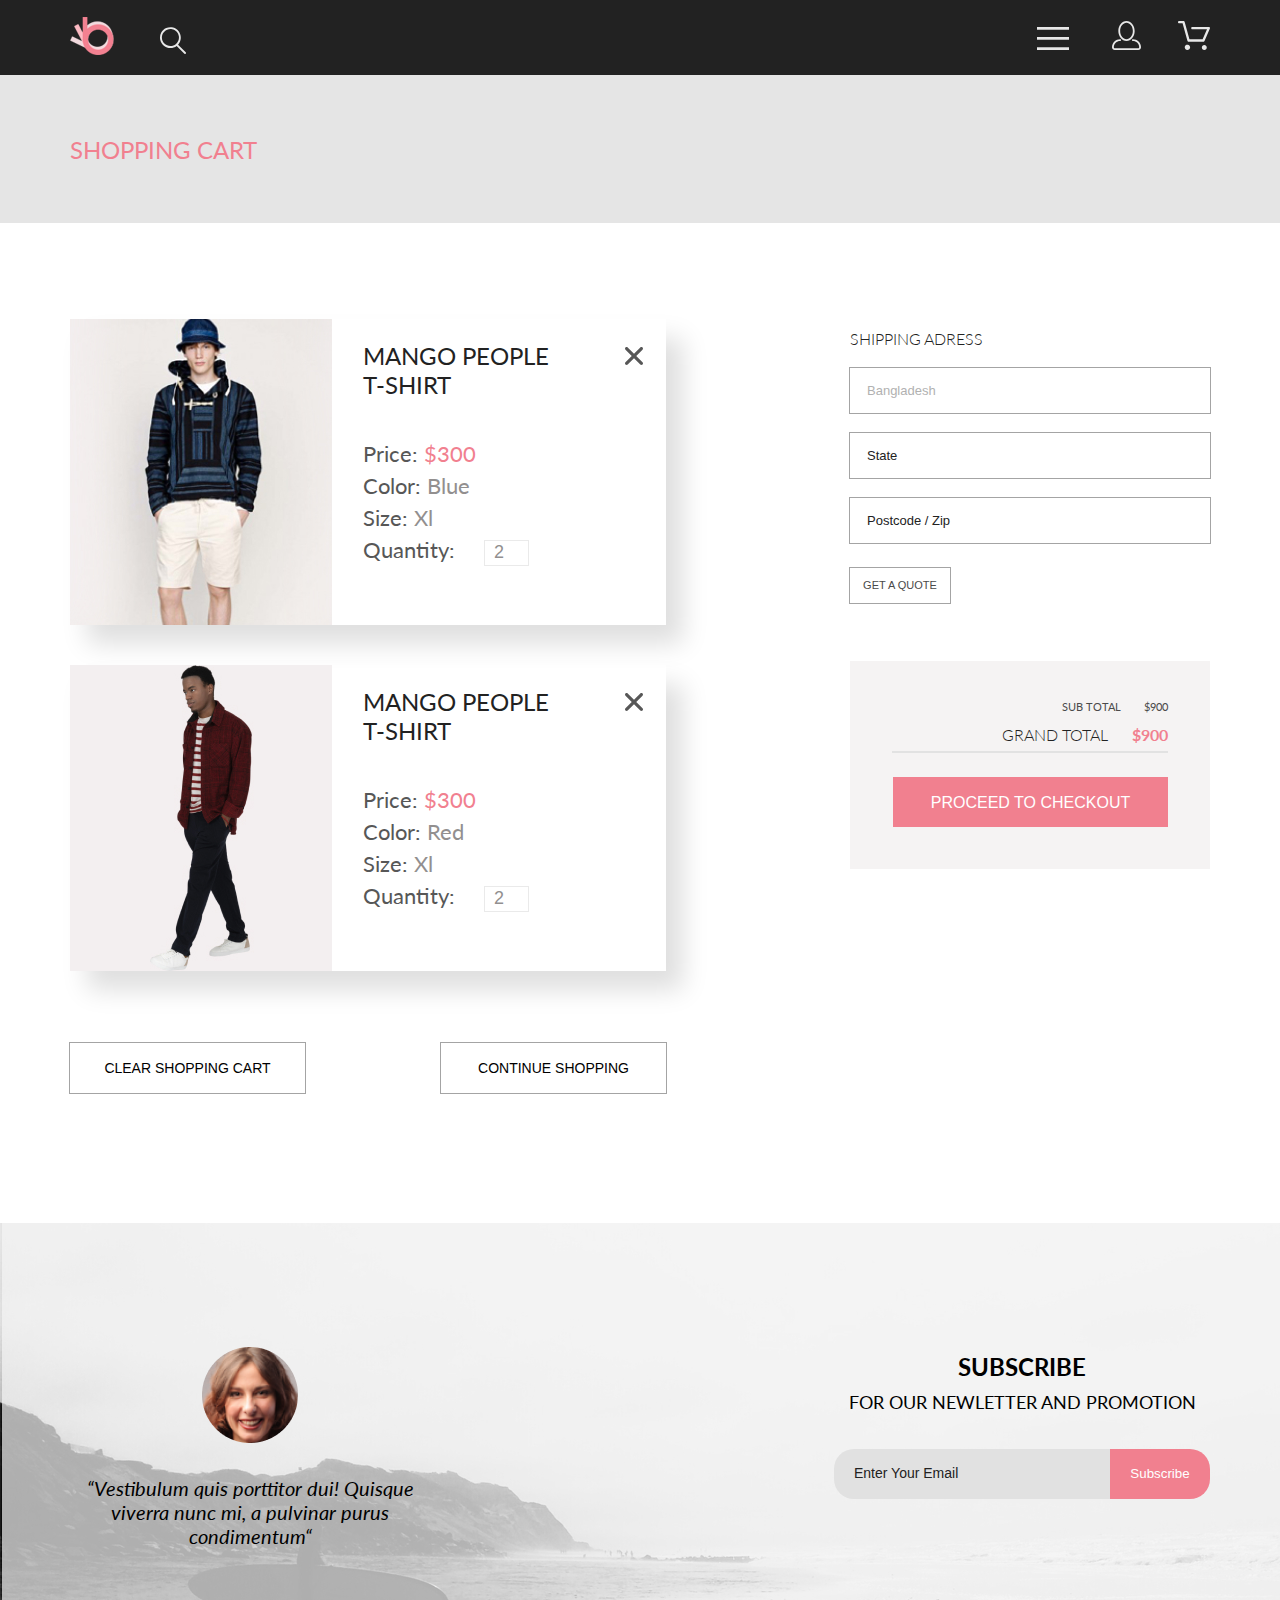
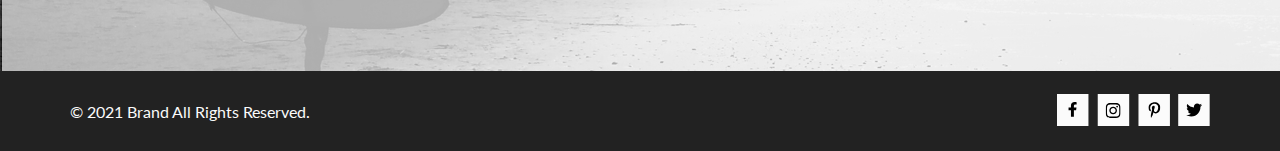
==== pages/cart.html @ bd251224 "lesson-4: Added cart page" ====
<!DOCTYPE html>
<html lang="en">

<head>
    <meta charset="UTF-8">
    <meta http-equiv="X-UA-Compatible" content="IE=edge">
    <meta name="viewport" content="width=device-width, initial-scale=1.0">
    <link rel="preconnect" href="https://fonts.googleapis.com">
    <link rel="preconnect" href="https://fonts.gstatic.com" crossorigin>
    <link href="https://fonts.googleapis.com/css2?family=Lato:ital,wght@0,300;0,400;0,700;0,900;1,400&display=swap"
        rel="stylesheet">
    <link rel="stylesheet" href="../styles/css/style.css">
    <title>Shopping cart</title>
</head>

<body>
    <header class="header">
        <div class="container">
            <div class="header__wrap">
                <div>
                    <a class="header__logo" href="../index.html" class="geader__logo">
                        <svg width="44" height="38" viewBox="0 0 44 38"  xmlns="http://www.w3.org/2000/svg" xmlns:xlink="http://www.w3.org/1999/xlink">
                            <rect width="44" height="38" fill="url(#pattern0)"/>
                            <defs>
                            <pattern id="pattern0" patternContentUnits="objectBoundingBox" width="1" height="1">
                            <use xlink:href="#image0_128_53" transform="scale(0.0227273 0.0263158)"/>
                            </pattern>
                            <image id="image0_128_53" width="44" height="38" xlink:href="[data-uri]"/>
                            </defs>
                        </svg>
                    </a>
                    <a href="#" class="header__search">
                        <svg width="27" height="28" viewBox="0 0 27 28" xmlns="http://www.w3.org/2000/svg">
                            <path d="M19.0596 17.6259C20.6713 15.8658 21.6282 13.6048 21.7698 11.2225C21.9113 8.84018 21.2288 6.48173 19.8369 4.54318C18.445 2.60463 16.4285 1.20404 14.126 0.576619C11.8234 -0.0508009 9.3751 0.13316 7.19217 1.09761C5.00923 2.06205 3.22463 3.74825 2.13804 5.87302C1.05145 7.9978 0.729054 10.4318 1.225 12.7661C1.72094 15.1005 3.00501 17.1932 4.86158 18.6927C6.71814 20.1922 9.03413 21.0072 11.4206 21.0009C13.673 21.004 15.8645 20.27 17.6606 18.9109L25.4086 26.7179C25.4941 26.807 25.5965 26.8781 25.7099 26.927C25.8232 26.9759 25.9452 27.0017 26.0686 27.0029C26.1923 27.0033 26.3148 26.9782 26.4283 26.9292C26.5419 26.8801 26.6441 26.8082 26.7286 26.7179C26.9025 26.537 26.9997 26.2958 26.9997 26.0449C26.9997 25.794 26.9025 25.5528 26.7286 25.3719L19.0596 17.6259ZM2.88662 10.5009C2.89946 8.81563 3.41094 7.17187 4.35659 5.77685C5.30224 4.38183 6.63972 3.29801 8.20044 2.662C9.76115 2.02599 11.4752 1.86627 13.1266 2.20298C14.7779 2.53969 16.2926 3.35775 17.4797 4.55404C18.6668 5.75033 19.4732 7.27129 19.7972 8.92519C20.1212 10.5791 19.9483 12.2919 19.3002 13.8476C18.6522 15.4034 17.5581 16.7325 16.1559 17.6674C14.7536 18.6023 13.1059 19.1011 11.4206 19.1009C9.14916 19.0901 6.97482 18.1784 5.37484 16.566C3.77486 14.9537 2.87998 12.7724 2.88662 10.5009Z"/>
                        </svg>
                    </a>
                </div>
                <div class="header__nav-group">
                    <button class="header__button" type="button" id="burger">
                        <svg width="32" height="23" viewBox="0 0 32 23" xmlns="http://www.w3.org/2000/svg">
                            <path d="M0 23V20.31H32V23H0ZM0 12.76V10.07H32V12.76H0ZM0 2.69V0H32V2.69H0Z"/>
                        </svg>
                            
                    </button>
                    <a class="header__link" href="./registration.html">
                        <svg width="29" height="29" viewBox="0 0 29 29" xmlns="http://www.w3.org/2000/svg">
                            <path d="M14.5 19.937C19 19.937 22.656 15.464 22.656 9.968C22.656 4.472 19 0 14.5 0C13.3631 0.0217413 12.2463 0.303398 11.2351 0.823397C10.2239 1.34339 9.34507 2.08794 8.66602 3C7.12663 4.99573 6.30819 7.45381 6.34399 9.974C6.34399 15.465 10 19.937 14.5 19.937ZM14.5 1.813C18 1.813 20.844 5.472 20.844 9.969C20.844 14.466 17.998 18.125 14.5 18.125C11.002 18.125 8.15603 14.465 8.15503 9.969C8.15403 5.473 11 1.813 14.5 1.813ZM20.844 18.125C20.6036 18.125 20.373 18.2205 20.203 18.3905C20.033 18.5605 19.9375 18.7911 19.9375 19.0315C19.9375 19.2719 20.033 19.5025 20.203 19.6725C20.373 19.8425 20.6036 19.938 20.844 19.938C22.526 19.9399 24.1386 20.6088 25.3279 21.7982C26.5172 22.9875 27.1861 24.6 27.188 26.282C27.1875 26.5221 27.0918 26.7523 26.922 26.9221C26.7522 27.0918 26.5221 27.1875 26.282 27.188H2.71997C2.47985 27.1875 2.24975 27.0918 2.07996 26.9221C1.91016 26.7523 1.81449 26.5221 1.81396 26.282C1.81608 24.6001 2.48517 22.9877 3.67444 21.7985C4.86371 20.6092 6.47608 19.9401 8.15796 19.938C8.39824 19.938 8.62868 19.8425 8.79858 19.6726C8.96849 19.5027 9.06396 19.2723 9.06396 19.032C9.06396 18.7917 8.96849 18.5613 8.79858 18.3914C8.62868 18.2215 8.39824 18.126 8.15796 18.126C5.99541 18.1279 3.92201 18.9875 2.39258 20.5164C0.863144 22.0453 0.00264777 24.1185 0 26.281C0.000794067 27.0019 0.287502 27.693 0.797241 28.2027C1.30698 28.7125 1.99811 28.9992 2.71899 29H26.282C27.0027 28.9989 27.6936 28.7121 28.2031 28.2024C28.7126 27.6927 28.9992 27.0017 29 26.281C28.9974 24.1187 28.1372 22.0457 26.6083 20.5168C25.0793 18.9878 23.0063 18.1276 20.844 18.125Z"/>
                        </svg>
                    </a>
                    <a class="header__link" href="#">
                        <svg width="32" height="29" viewBox="0 0 32 29" xmlns="http://www.w3.org/2000/svg">
                            <path d="M26.2009 29C25.5532 28.9738 24.9415 28.6948 24.4972 28.2227C24.0529 27.7506 23.8114 27.1232 23.8245 26.475C23.8376 25.8269 24.1043 25.2097 24.5673 24.7559C25.0303 24.3022 25.6527 24.048 26.301 24.048C26.9493 24.048 27.5717 24.3022 28.0347 24.7559C28.4977 25.2097 28.7644 25.8269 28.7775 26.475C28.7906 27.1232 28.549 27.7506 28.1047 28.2227C27.6604 28.6948 27.0488 28.9738 26.401 29H26.2009ZM6.75293 26.32C6.75293 25.79 6.91011 25.2718 7.20459 24.8311C7.49907 24.3904 7.91764 24.0469 8.40735 23.844C8.89705 23.6412 9.43594 23.5881 9.95581 23.6915C10.4757 23.7949 10.9532 24.0502 11.328 24.425C11.7028 24.7998 11.9581 25.2773 12.0615 25.7972C12.1649 26.317 12.1118 26.8559 11.9089 27.3456C11.7061 27.8353 11.3626 28.2539 10.9219 28.5483C10.4812 28.8428 9.96304 29 9.43298 29C9.08087 29.0003 8.73212 28.9311 8.40674 28.7966C8.08136 28.662 7.78569 28.4646 7.53662 28.2158C7.28755 27.9669 7.09001 27.6713 6.9552 27.3461C6.82039 27.0208 6.75098 26.6721 6.75098 26.32H6.75293ZM10.553 20.686C10.2935 20.6868 10.0409 20.6024 9.83411 20.4457C9.62727 20.2891 9.47758 20.0689 9.40796 19.819L4.57495 2.36401H1.18201C0.868521 2.36401 0.567859 2.23947 0.346191 2.01781C0.124523 1.79614 0 1.49549 0 1.18201C0 0.868519 0.124523 0.567873 0.346191 0.346205C0.567859 0.124537 0.868521 5.81268e-06 1.18201 5.81268e-06H5.46301C5.7225 -0.00080736 5.97504 0.0837201 6.18176 0.240568C6.38848 0.397416 6.53784 0.617884 6.60693 0.868006L11.4399 18.323H24.6179L29.001 8.27501H14.401C14.2428 8.27961 14.0854 8.25242 13.9379 8.19507C13.7904 8.13771 13.6559 8.05134 13.5424 7.94108C13.4288 7.83082 13.3386 7.69891 13.277 7.55315C13.2154 7.40739 13.1836 7.25075 13.1836 7.0925C13.1836 6.93426 13.2154 6.77762 13.277 6.63186C13.3386 6.4861 13.4288 6.35419 13.5424 6.24393C13.6559 6.13367 13.7904 6.0473 13.9379 5.98994C14.0854 5.93259 14.2428 5.90541 14.401 5.91001H30.814C31.0097 5.90996 31.2022 5.95866 31.3744 6.05172C31.5465 6.14478 31.6928 6.27926 31.7999 6.44301C31.9078 6.60729 31.9734 6.79569 31.9908 6.99145C32.0083 7.18721 31.9771 7.38424 31.9 7.565L26.495 19.977C26.4026 20.1876 26.251 20.3668 26.0585 20.4927C25.866 20.6186 25.641 20.6858 25.411 20.686H10.553Z"/>
                        </svg>
                    </a>
                </div>
            </div>
        </div>
        <nav class="header__menu" id="menu">
            <h2 class="header__menu-title">menu</h2>
            <ul class="header__menu-list">
                <li class="header__menu-item menu-sub-item">
                    <h3 class="menu-sub-item__title">man</h3>
                    <ul class="header-sub-item__list">
                        <li><a class="menu-sub-item_item-link" href="#">Accessories</a></li>
                        <li><a class="menu-sub-item_item-link" href="#">Bags</a></li>
                        <li><a class="menu-sub-item_item-link" href="#">Denim</a></li>
                        <li><a class="menu-sub-item_item-link" href="#">T-Shirts</a></li>
                    </ul>
                </li>
                <li>
                    <h3 class="menu-sub-item__title">woman</h3>
                    <ul class="header__menu-list">
                        <li><a class="menu-sub-item_item-link" href="#">Accessories</a></li>
                        <li><a class="menu-sub-item_item-link" href="#">Jackets & Coats</a></li>
                        <li><a class="menu-sub-item_item-link" href="#">Polos</a></li>
                        <li><a class="menu-sub-item_item-link" href="#">T-Shirts</a></li>
                        <li><a class="menu-sub-item_item-link" href="#">Shirts</a></li>
                    </ul>
                </li>
                <li>
                    <h3 class="menu-sub-item__title">kids</h3>
                    <ul class="header__menu-list">
                        <li><a class="menu-sub-item_item-link" href="#">Accessories</a></li>
                        <li><a class="menu-sub-item_item-link" href="#">Jackets & Coats</a></li>
                        <li><a class="menu-sub-item_item-link" href="#">Polos</a></li>
                        <li><a class="menu-sub-item_item-link" href="#">T-Shirts</a></li>
                        <li><a class="menu-sub-item_item-link" href="#">Shirts</a></li>
                        <li><a class="menu-sub-item_item-link" href="#">Bags</a></li>
                    </ul>
                </li>
            </ul>
        </nav>
    </header>
    <section class="breadcrumb">
        <div class="container">
            <h1 class="breadcrumb__title">shopping cart</h1>
        </div>
    </section>
    <main>
        <section class="shopping container">
            <h2 class="visually-hidden">Shopping field</h2>
            <section class="shopping__cart">
                <h2 class="visually-hidden">Shopping cart</h2>
                <ul class="shopping__list">
                    <li class="shopping__item">
                        <img class="shopping__item-img" src="../img/shopping-item-1.jpg" alt="Shopping item 1">
                        <div class="shopping__item-description">
                            <h2 class="shopping__item-title">mango people t&#8209;shirt</h2>
                            <ul class="shopping__item-specifications">
                                <li class="shopping__item-price">Price: <span class="shopping__item-cost">$300</span></li>
                                <li class="shopping__item-color">Color: <span class="shopping__item-value">Blue</span></li>
                                <li class="shopping__item-size">Size: <span class="shopping__item-value">Xl</span></li>
                                <li class="shopping__item-quantity"> 
                                    <label for="amount">Quantity:</label>
                                    <input class="shopping__item-quantity-value" type="number" value="2" id="amount"></li>
                            </ul>
                        </div>
                        <a class="shopping__item-delete" href="#">
                            <svg width="18" height="18" viewBox="0 0 18 18" xmlns="http://www.w3.org/2000/svg">
                                <path d="M11.2453 9L17.5302 2.71516C17.8285 2.41741 17.9962 2.01336 17.9966 1.59191C17.997 1.17045 17.8299 0.76611 17.5322 0.467833C17.2344 0.169555 16.8304 0.00177586 16.4089 0.00140366C15.9875 0.00103146 15.5831 0.168097 15.2848 0.465848L9 6.75069L2.71516 0.465848C2.41688 0.167571 2.01233 0 1.5905 0C1.16868 0 0.764125 0.167571 0.465848 0.465848C0.167571 0.764125 0 1.16868 0 1.5905C0 2.01233 0.167571 2.41688 0.465848 2.71516L6.75069 9L0.465848 15.2848C0.167571 15.5831 0 15.9877 0 16.4095C0 16.8313 0.167571 17.2359 0.465848 17.5342C0.764125 17.8324 1.16868 18 1.5905 18C2.01233 18 2.41688 17.8324 2.71516 17.5342L9 11.2493L15.2848 17.5342C15.5831 17.8324 15.9877 18 16.4095 18C16.8313 18 17.2359 17.8324 17.5342 17.5342C17.8324 17.2359 18 16.8313 18 16.4095C18 15.9877 17.8324 15.5831 17.5342 15.2848L11.2453 9Z"/>
                            </svg>
                        </a>
                    </li>
                    <li class="shopping__item">
                        <img class="shopping__item-img" src="../img/shopping-item-2.jpg" alt="Shopping item 1">
                        <div class="shopping__item-description">
                            <h2 class="shopping__item-title">mango people t&#8209;shirt</h2>
                            <ul class="shopping__item-specifications">
                                <li class="shopping__item-price">Price: <span class="shopping__item-cost">$300</span></li>
                                <li class="shopping__item-color">Color: <span class="shopping__item-value">Red</span></li>
                                <li class="shopping__item-size">Size: <span class="shopping__item-value">Xl</span></li>
                                <li class="shopping__item-quantity">Quantity: <input class="shopping__item-quantity-value" type="number" value="2"></li>
                            </ul>
                        </div>
                        <a class="shopping__item-delete" href="#">
                            <svg width="18" height="18" viewBox="0 0 18 18" xmlns="http://www.w3.org/2000/svg">
                                <path d="M11.2453 9L17.5302 2.71516C17.8285 2.41741 17.9962 2.01336 17.9966 1.59191C17.997 1.17045 17.8299 0.76611 17.5322 0.467833C17.2344 0.169555 16.8304 0.00177586 16.4089 0.00140366C15.9875 0.00103146 15.5831 0.168097 15.2848 0.465848L9 6.75069L2.71516 0.465848C2.41688 0.167571 2.01233 0 1.5905 0C1.16868 0 0.764125 0.167571 0.465848 0.465848C0.167571 0.764125 0 1.16868 0 1.5905C0 2.01233 0.167571 2.41688 0.465848 2.71516L6.75069 9L0.465848 15.2848C0.167571 15.5831 0 15.9877 0 16.4095C0 16.8313 0.167571 17.2359 0.465848 17.5342C0.764125 17.8324 1.16868 18 1.5905 18C2.01233 18 2.41688 17.8324 2.71516 17.5342L9 11.2493L15.2848 17.5342C15.5831 17.8324 15.9877 18 16.4095 18C16.8313 18 17.2359 17.8324 17.5342 17.5342C17.8324 17.2359 18 16.8313 18 16.4095C18 15.9877 17.8324 15.5831 17.5342 15.2848L11.2453 9Z"/>
                            </svg>
                        </a>
                    </li>
                </ul>
                <ul class="shopping__cart-buttons">
                    <button type="button" class="shopping__cart-clear">clear shopping cart</button>
                    <button type="button" class="shopping__cart-continue">continue shopping</button>
                </ul>
            </section>
            <section class="shopping__order">
                <h2 class="visually-hidden">Order information</h2>
                <form class="shopping__form" action="">
                    <fieldset class="shopping__order-adress">
                        <legend class="shopping__legend">shipping adress</legend>
                        <input class="shopping__input" type="text" id="adress" placeholder="Bangladesh">
                        <label class="visually-hidden" for="adress">Adress</label>
                        <input class="shopping__input" type="text" id="state" placeholder="State">
                        <label class="visually-hidden" for="state">State</label>
                        <input class="shopping__input" type="text" id="postcode" placeholder="Postcode / Zip">
                        <label class="visually-hidden" for="postcode">Postcode</label>
                        <button class="shopping__quote" type="button">get a quote</button>
                    </fieldset>
                    <fieldset class="shopping__checkout">
                        <h4 class="shopping__sub-total">sub total <span class="shopping__sub-total-price">$900</span></h4>
                        <h3 class="shopping__grand-total">grand total <span class="shopping__grand-total-price">$900</span></h3>
                        <hr/>
                        <button class="shopping__proceed" type="submit">proceed to checkout</button>
                    </fieldset>
                </form>

            </section>
            
        </section>
    </main>
    <footer>
        <section class="subscribtion">
            <h2 class="visually-hidden">Subscribtion field</h2>
            <div class="container">
                <div class="subscribtion__wrap">
                    <article class="subscribtion__review">
                        <img class="subscribtion__review-img" src="../img/author.png" alt="author">
                        <p class="subscribtion__review-text">“Vestibulum quis porttitor dui! Quisque viverra nunc mi, a pulvinar
                            purus
                            condimentum“</p>
                    </article>
                    <form class="subscribtion__form" action="">
                        <h3 class="subscribtion__title">subscribe</h3>
                        <h4 class="subscribtion__sub-title">for our newletter and promotion</h4>
                        <label class="visually-hidden" for="email">Email</label>
                        <input class="subscribtion__input" id="email" type="email" placeholder="Enter Your Email"><button
                            class="subscribtion__button" type="submit">Subscribe</button>
                    </form>
                </div>
            </div>
        </section>
        <section class="social">
            <h2 class="visually-hidden">Social links</h2>
            <div class="container">
                <div class="social__wrap">
                    <p class="social__copyright">&#169 2021 Brand All Rights Reserved.</p>
                    <ul class="social__list">
                        <li class="social__item">
                            <a href="#">
                                <svg width="32" height="32" viewBox="0 0 32 32" xmlns="http://www.w3.org/2000/svg">
                                    <path class="social__bg" d="M31.4506 0H0V32H31.4506V0Z"/>
                                    <path class="social__icon" d="M19.0884 16.28L19.5069 13.616H16.8902V11.8873C16.8902 11.1585 17.2557 10.4481 18.4277 10.4481H19.6172V8.17997C19.6172 8.17997 18.5377 8 17.5056 8C15.3507 8 13.9422 9.27593 13.9422 11.5857V13.616H11.5469V16.28H13.9422V22.72H16.8902V16.28H19.0884Z"/>
                                </svg>
                            </a>
                        </li>
                        <li class="social__item">
                            <a href="#">
                                <svg width="33" height="32" viewBox="0 0 33 32" xmlns="http://www.w3.org/2000/svg">
                                    <path class="social__bg" d="M32.1889 0H0.738281V32H32.1889V0Z"/>
                                    <g clip-path="url(#clip0_128_232)">
                                        <path class="social__icon" d="M16.139 12.6816C14.0238 12.6816 12.3177 14.3849 12.3177 16.4966C12.3177 18.6083 14.0238 20.3117 16.139 20.3117C18.2541 20.3117 19.9602 18.6083 19.9602 16.4966C19.9602 14.3849 18.2541 12.6816 16.139 12.6816ZM16.139 18.9769C14.7721 18.9769 13.6547 17.8646 13.6547 16.4966C13.6547 15.1287 14.7688 14.0164 16.139 14.0164C17.5092 14.0164 18.6233 15.1287 18.6233 16.4966C18.6233 17.8646 17.5058 18.9769 16.139 18.9769V18.9769ZM21.0078 12.5255C21.0078 13.0203 20.6087 13.4154 20.1165 13.4154C19.621 13.4154 19.2252 13.0169 19.2252 12.5255C19.2252 12.0341 19.6243 11.6357 20.1165 11.6357C20.6087 11.6357 21.0078 12.0341 21.0078 12.5255ZM23.5386 13.4287C23.4821 12.2367 23.2094 11.1808 22.3347 10.3109C21.4634 9.44097 20.4058 9.1687 19.2119 9.10894C17.9814 9.03921 14.2932 9.03921 13.0627 9.10894C11.8721 9.16538 10.8145 9.43765 9.93987 10.3076C9.06522 11.1775 8.79584 12.2333 8.73597 13.4253C8.66613 14.6539 8.66613 18.3361 8.73597 19.5646C8.79251 20.7566 9.06522 21.8124 9.93987 22.6824C10.8145 23.5523 11.8688 23.8246 13.0627 23.8843C14.2932 23.9541 17.9814 23.9541 19.2119 23.8843C20.4058 23.8279 21.4634 23.5556 22.3347 22.6824C23.2061 21.8124 23.4788 20.7566 23.5386 19.5646C23.6085 18.3361 23.6085 14.6572 23.5386 13.4287V13.4287ZM21.949 20.8828C21.6895 21.5335 21.1874 22.0349 20.5322 22.2972C19.5511 22.6857 17.2231 22.596 16.139 22.596C15.0548 22.596 12.7235 22.6824 11.7457 22.2972C11.0939 22.0382 10.5917 21.5369 10.329 20.8828C9.93987 19.9033 10.0297 17.5791 10.0297 16.4966C10.0297 15.4142 9.9432 13.0867 10.329 12.1105C10.5884 11.4597 11.0906 10.9583 11.7457 10.696C12.7268 10.3076 15.0548 10.3972 16.139 10.3972C17.2231 10.3972 19.5545 10.3109 20.5322 10.696C21.184 10.955 21.6862 11.4564 21.949 12.1105C22.3381 13.09 22.2483 15.4142 22.2483 16.4966C22.2483 17.5791 22.3381 19.9066 21.949 20.8828Z"/>
                                    </g>
                                    <defs>
                                        <clipPath id="clip0_128_232">
                                            <rect width="14.8991" height="17" transform="translate(8.68555 8)"/>
                                        </clipPath>
                                    </defs>
                                </svg>
                            </a>
                        </li>
                        <li class="social__item">
                            <a href="#">
                                <svg width="32" height="32" viewBox="0 0 32 32" xmlns="http://www.w3.org/2000/svg">
                                    <path class="social__bg" d="M31.9252 0H0.474609V32H31.9252V0Z"/>
                                    <g clip-path="url(#clip0_128_240)">
                                        <path class="social__icon" d="M16.7403 8.20312C13.5556 8.20312 10.4082 10.3406 10.4082 13.8C10.4082 16 11.6374 17.25 12.3823 17.25C12.6896 17.25 12.8666 16.3875 12.8666 16.1438C12.8666 15.8531 12.1309 15.2344 12.1309 14.025C12.1309 11.5125 14.0305 9.73125 16.4889 9.73125C18.6027 9.73125 20.1671 10.9406 20.1671 13.1625C20.1671 14.8219 19.506 17.9344 17.3642 17.9344C16.5913 17.9344 15.9302 17.3719 15.9302 16.5656C15.9302 15.3844 16.7496 14.2406 16.7496 13.0219C16.7496 10.9531 13.835 11.3281 13.835 13.8281C13.835 14.3531 13.9002 14.9344 14.133 15.4125C13.7046 17.2688 12.8293 20.0344 12.8293 21.9469C12.8293 22.5375 12.9131 23.1188 12.969 23.7094C13.0745 23.8281 13.0218 23.8156 13.1832 23.7563C14.7476 21.6 14.6917 21.1781 15.3994 18.3562C15.7812 19.0875 16.7683 19.4812 17.5505 19.4812C20.8469 19.4812 22.3275 16.2469 22.3275 13.3313C22.3275 10.2281 19.6643 8.20312 16.7403 8.20312Z"/>
                                    </g>
                                    <defs>
                                        <clipPath id="clip0_128_240">
                                            <rect width="11.9193" height="16" transform="translate(10.4082 8)"/>
                                        </clipPath>
                                    </defs>
                                </svg>
                            </a>
                        </li>
                        <li class="social__item">
                            <a href="#">
                                <svg width="32" height="32" viewBox="0 0 32 32" xmlns="http://www.w3.org/2000/svg">
                                    <path class="social__bg" d="M31.6635 0H0.212891V32H31.6635V0Z"/>
                                    <g clip-path="url(#clip0_128_236)">
                                        <path class="social__icon" d="M22.417 12.7405C22.427 12.8826 22.427 13.0248 22.427 13.1669C22.427 17.5019 19.1498 22.4969 13.1599 22.4969C11.3145 22.4969 9.60022 21.9588 8.1582 21.0248C8.4204 21.0552 8.67247 21.0654 8.94475 21.0654C10.4674 21.0654 11.8691 20.5476 12.9884 19.6644C11.5565 19.6339 10.3565 18.6898 9.94305 17.3903C10.1447 17.4207 10.3464 17.441 10.5582 17.441C10.8506 17.441 11.1431 17.4004 11.4153 17.3294C9.92291 17.0248 8.80355 15.705 8.80355 14.1111V14.0705C9.23715 14.3141 9.74139 14.4664 10.2758 14.4867C9.39849 13.8979 8.82373 12.8928 8.82373 11.7557C8.82373 11.1466 8.98504 10.5882 9.26741 10.1009C10.8708 12.0908 13.2809 13.3902 15.9833 13.5324C15.9329 13.2887 15.9027 13.035 15.9027 12.7811C15.9027 10.974 17.3548 9.50195 19.1598 9.50195C20.0976 9.50195 20.9446 9.89789 21.5396 10.5375C22.2757 10.3954 22.9816 10.1212 23.6068 9.74561C23.3648 10.507 22.8505 11.1466 22.1749 11.5527C22.8304 11.4817 23.4657 11.2989 24.0505 11.0451C23.6069 11.6948 23.0522 12.2735 22.417 12.7405Z"/>
                                    </g>
                                    <defs>
                                        <clipPath id="clip0_128_236">
                                            <rect width="15.8924" height="16" transform="translate(8.1582 8)"/>
                                        </clipPath>
                                    </defs>
                                </svg>
                            </a>
                        </li>
                    </ul>
                </div>
            </div>
        </section>
    </footer>
</body>
</html>
---- styles/css/style.css ----
/* http://meyerweb.com/eric/tools/css/reset/ 
   v2.0 | 20110126
   License: none (public domain)
*/
html,
body,
div,
span,
applet,
object,
iframe,
h1,
h2,
h3,
h4,
h5,
h6,
p,
blockquote,
pre,
a,
abbr,
acronym,
address,
big,
cite,
code,
del,
dfn,
em,
img,
ins,
kbd,
q,
s,
samp,
small,
strike,
strong,
sub,
sup,
tt,
var,
b,
u,
i,
center,
dl,
dt,
dd,
ol,
ul,
li,
fieldset,
form,
label,
legend,
table,
caption,
tbody,
tfoot,
thead,
tr,
th,
td,
article,
aside,
canvas,
details,
embed,
figure,
figcaption,
footer,
header,
hgroup,
menu,
nav,
output,
ruby,
section,
summary,
time,
mark,
audio,
video {
  margin: 0;
  padding: 0;
  border: 0;
  font-size: 100%;
  font: inherit;
  vertical-align: baseline;
}

/* HTML5 display-role reset for older browsers */
article,
aside,
details,
figcaption,
figure,
footer,
header,
hgroup,
menu,
nav,
section {
  display: block;
}

body {
  line-height: 1;
}

ol,
ul {
  list-style: none;
}

blockquote,
q {
  quotes: none;
}

blockquote:before,
blockquote:after,
q:before,
q:after {
  content: '';
  content: none;
}

table {
  border-collapse: collapse;
  border-spacing: 0;
}

.visually-hidden {
  position: absolute;
  white-space: nowrap;
  width: 1px;
  height: 1px;
  overflow: hidden;
  border: 0;
  padding: 0;
  clip: rect(0 0 0 0);
  -webkit-clip-path: inset(50%);
          clip-path: inset(50%);
  margin: -1px;
}

body {
  font-family: 'Lato';
  font-weight: 400;
  font-style: normal;
  font-size: 14px;
  line-height: 17px;
}

.container {
  width: 1140px;
  margin: 0 auto;
}

.header {
  background-color: #222222;
}

.header__logo {
  margin: 0 41px 0 0;
  text-decoration: none;
}

.header__logo:active {
  opacity: 0.3;
}

.header__search {
  background: transparent;
  fill: #E8E8E8;
}

.header__search:hover, .header__search:focus {
  cursor: pointer;
  fill: #F1808F;
}

.header__search:active {
  opacity: 0.3;
}

.header__button {
  background-color: transparent;
  border: 0;
  fill: #E8E8E8;
}

.header__button:focus, .header__button:hover {
  cursor: pointer;
  fill: #F1808F;
}

.header__button:active {
  opacity: 0.3;
}

.header__link {
  margin: 0 0 0 33px;
  fill: #E8E8E8;
  text-decoration: none;
}

.header__link:hover, .header__link:focus {
  cursor: pointer;
  fill: #F1808F;
}

.header__link:active {
  opacity: 0.3;
}

.header__wrap {
  display: -webkit-box;
  display: -ms-flexbox;
  display: flex;
  -webkit-box-pack: justify;
      -ms-flex-pack: justify;
          justify-content: space-between;
  min-height: 75px;
  -webkit-box-align: center;
      -ms-flex-align: center;
          align-items: center;
}

.header__menu {
  background-color: #fff;
  position: absolute;
  display: none;
}

.header__menu-title {
  text-transform: uppercase;
  font-size: 14px;
  line-height: 17px;
  font-weight: 700;
  font-style: normal;
}

.header .menu-sub-item__title {
  text-transform: uppercase;
  font-size: 14px;
  line-height: 17px;
  font-weight: 400;
  font-style: normal;
  color: #F1808F;
}

.header .menu-sub-item_item-link {
  font-size: 14px;
  line-height: 17px;
  font-weight: 400;
  font-style: normal;
  text-decoration: none;
  color: #6F6E6E;
}

.brand {
  display: -webkit-box;
  display: -ms-flexbox;
  display: flex;
  margin: 0 0 63px;
}

.brand__title-wrp {
  display: -webkit-box;
  display: -ms-flexbox;
  display: flex;
  -webkit-box-align: center;
      -ms-flex-align: center;
          align-items: center;
  padding: 0 0 0 92px;
  background-color: #F1E4E6;
  -webkit-box-flex: 1;
      -ms-flex-positive: 1;
          flex-grow: 1;
}

.brand__title {
  font-size: 48px;
  line-height: 58px;
  font-weight: 900;
  font-style: normal;
  color: #222222;
  text-transform: uppercase;
  position: relative;
}

.brand__title::before {
  content: ' ';
  width: 12px;
  height: 100%;
  background: #F1808F;
  position: absolute;
  left: -25px;
}

.brand__sub-title {
  display: block;
  font-size: 32px;
  line-height: 38px;
  font-weight: 700;
  font-style: normal;
}

.brand__sub-title-pink {
  color: #F1808F;
}

.sales {
  margin-bottom: 96px;
}

.sales__list {
  display: -webkit-box;
  display: -ms-flexbox;
  display: flex;
  -ms-flex-wrap: wrap;
      flex-wrap: wrap;
  -webkit-box-pack: justify;
      -ms-flex-pack: justify;
          justify-content: space-between;
}

.sales__item {
  width: 360px;
  min-height: 260px;
  -webkit-box-orient: vertical;
  -webkit-box-direction: normal;
      -ms-flex-direction: column;
          flex-direction: column;
  display: -webkit-box;
  display: -ms-flexbox;
  display: flex;
  -webkit-box-pack: center;
      -ms-flex-pack: center;
          justify-content: center;
  -webkit-box-align: center;
      -ms-flex-align: center;
          align-items: center;
}

.sales__item:hover, .sales__item:focus {
  cursor: pointer;
}

.sales__item_woman {
  background-image: url("../../img/sales-woman.jpg");
}

.sales__item_man {
  background-image: url("../../img/sales-man.jpg");
}

.sales__item_kids {
  background-image: url("../../img/sales-kid.jpg");
}

.sales__item_accesories {
  background-image: url("../../img/sales-accesories.jpg");
  width: 1140px;
  min-height: 180px;
  margin-top: 30px;
}

.sales__item-text {
  text-transform: uppercase;
  color: #FBFBFB;
  font-size: 16px;
  line-height: 19px;
  font-weight: 400;
  font-style: normal;
}

.sales__item-title {
  text-transform: uppercase;
  color: #F1808F;
  font-size: 24px;
  line-height: 29px;
  font-weight: 700;
  font-style: normal;
}

.products {
  display: -webkit-box;
  display: -ms-flexbox;
  display: flex;
  -webkit-box-orient: vertical;
  -webkit-box-direction: normal;
      -ms-flex-direction: column;
          flex-direction: column;
  -webkit-box-align: center;
      -ms-flex-align: center;
          align-items: center;
  margin-bottom: 96px;
}

.products__title {
  color: #222222;
  font-size: 30px;
  line-height: 36px;
  font-weight: 400;
  font-style: normal;
}

.products__text {
  color: #9F9F9F;
  font-size: 14px;
  line-height: 17px;
  font-weight: 400;
  font-style: normal;
  margin-top: 6px;
}

.products__list {
  display: -webkit-box;
  display: -ms-flexbox;
  display: flex;
  -ms-flex-wrap: wrap;
      flex-wrap: wrap;
  -webkit-box-pack: justify;
      -ms-flex-pack: justify;
          justify-content: space-between;
  margin-top: 48px;
}

.products__item {
  max-width: 360px;
  margin-bottom: 30px;
  background-color: #F1E4E6;
}

.products__overlay {
  position: relative;
}

.products__overlay:before {
  content: '';
  width: 100%;
  height: 100%;
  background: rgba(0, 0, 0, 0.2);
  position: absolute;
  top: 0;
}

.products__add-button {
  cursor: pointer;
  position: absolute;
  top: 50%;
  left: 50%;
  -webkit-transform: translate(-50%, -50%);
          transform: translate(-50%, -50%);
  background: transparent;
  border: 1px solid white;
  display: -webkit-box;
  display: -ms-flexbox;
  display: flex;
  -webkit-box-pack: center;
      -ms-flex-pack: center;
          justify-content: center;
  -webkit-box-align: center;
      -ms-flex-align: center;
          align-items: center;
  padding: 5px 13px;
}

.products__add-button:hover, .products__add-button:focus {
  background: rgba(241, 128, 143, 0.2);
}

.products__add-button:active {
  opacity: 0.7;
}

.products__add-link {
  margin: 0 0 0 10px;
  text-decoration: none;
  font-size: 14px;
  line-height: 17px;
  font-weight: 400;
  font-style: normal;
  color: #FBFBFB;
}

.products__overlay:before, .products__add-button {
  display: none;
}

.products__item:hover .products__overlay:before,
.products__item:hover .products__add-button {
  display: -webkit-box;
  display: -ms-flexbox;
  display: flex;
}

.products__wrap {
  display: -webkit-box;
  display: -ms-flexbox;
  display: flex;
  -webkit-box-orient: vertical;
  -webkit-box-direction: normal;
      -ms-flex-direction: column;
          flex-direction: column;
  padding-left: 18px;
}

.products__item-title {
  text-transform: uppercase;
  font-size: 13px;
  line-height: 16px;
  font-weight: 400;
  font-style: normal;
  margin: 24px 0 0 0;
}

.products__item-description {
  color: #5D5D5D;
  max-width: 314px;
  font-size: 14px;
  line-height: 17px;
  font-weight: 300;
  font-style: normal;
  margin: 13px 0 0 0;
}

.products__item-link {
  color: #F1808F;
  text-decoration: none;
  font-size: 16px;
  line-height: 19px;
  font-weight: 400;
  font-style: normal;
  margin: 18px 0 20px 0;
}

.products__button {
  width: 211px;
  height: 47px;
  color: #F1808F;
  border: 1px solid #FF6A6A;
  background-color: transparent;
  font-size: 16px;
  line-height: 19px;
  font-weight: 400;
  font-style: normal;
  margin: 10px 0 0 0;
}

.products__button:hover, .products__button:focus {
  color: #FFF;
  background-color: #F1808F;
  cursor: pointer;
}

.products__button:active {
  opacity: 0.6;
}

.advantages {
  background-color: #222222;
  min-height: 341px;
  display: -webkit-box;
  display: -ms-flexbox;
  display: flex;
}

.advantages__wrap {
  min-height: 341px;
  display: -webkit-box;
  display: -ms-flexbox;
  display: flex;
  -webkit-box-pack: center;
      -ms-flex-pack: center;
          justify-content: center;
  -webkit-box-align: center;
      -ms-flex-align: center;
          align-items: center;
}

.advantages__list {
  display: -webkit-box;
  display: -ms-flexbox;
  display: flex;
  -ms-flex-wrap: wrap;
      flex-wrap: wrap;
  -webkit-box-pack: justify;
      -ms-flex-pack: justify;
          justify-content: space-between;
}

.advantages__item {
  text-align: center;
  max-width: 360px;
}

.advantages__item-title {
  color: #FBFBFB;
  font-size: 20px;
  line-height: 24px;
  font-weight: 400;
  font-style: normal;
  margin: 28px 0 0 0;
}

.advantages__item-text {
  color: #FBFBFB;
  font-size: 14px;
  line-height: 17px;
  font-weight: 300;
  font-style: normal;
  margin: 16px 0 0 0;
}

.subscribtion {
  display: -webkit-box;
  display: -ms-flexbox;
  display: flex;
  -ms-flex-pack: distribute;
      justify-content: space-around;
  -webkit-box-align: center;
      -ms-flex-align: center;
          align-items: center;
  background-image: url(../../img/subscribtion-bg.jpg);
  background-size: cover;
  height: 448px;
}

.subscribtion__wrap {
  display: -webkit-box;
  display: -ms-flexbox;
  display: flex;
  -webkit-box-pack: justify;
      -ms-flex-pack: justify;
          justify-content: space-between;
}

.subscribtion__review {
  max-width: 360px;
  text-align: center;
}

.subscribtion__review-text {
  margin-top: 30px;
  font-size: 20px;
  line-height: 24px;
  font-weight: 400;
  font-style: italic;
}

.subscribtion__form {
  text-align: center;
}

.subscribtion__title {
  text-transform: uppercase;
  font-size: 24px;
  line-height: 40px;
  font-weight: 700;
  font-style: normal;
}

.subscribtion__sub-title {
  text-transform: uppercase;
  font-size: 18px;
  line-height: 30px;
  font-weight: 400;
  font-style: normal;
}

.subscribtion__input {
  margin: 32px 0 0 0;
  border: none;
  min-width: 256px;
  min-height: 50px;
  padding: 0 0 0 20px;
  border-radius: 20px 0 0 20px;
  background-color: #E1E1E1;
}

.subscribtion__input:hover, .subscribtion__input:focus {
  outline: 1px solid #F1808F;
}

.subscribtion__input:hover + .subscribtion__button,
.subscribtion__input:focus + .subscribtion__button {
  outline: 1px solid #F1808F;
}

.subscribtion__input::-webkit-input-placeholder {
  color: #222222;
  font-size: 14px;
  line-height: 17px;
  font-weight: 400;
  font-style: normal;
}

.subscribtion__input:-ms-input-placeholder {
  color: #222222;
  font-size: 14px;
  line-height: 17px;
  font-weight: 400;
  font-style: normal;
}

.subscribtion__input::-ms-input-placeholder {
  color: #222222;
  font-size: 14px;
  line-height: 17px;
  font-weight: 400;
  font-style: normal;
}

.subscribtion__input::placeholder {
  color: #222222;
  font-size: 14px;
  line-height: 17px;
  font-weight: 400;
  font-style: normal;
}

.subscribtion__button {
  border: none;
  min-width: 100px;
  min-height: 50px;
  border-radius: 0 20px 20px 0;
  background-color: #F1808F;
  color: #FFFFFF;
}

.subscribtion__button:hover, .subscribtion__button:active {
  opacity: 0.8;
  cursor: pointer;
}

.subscribtion__button:active {
  opacity: 0.7;
}

.social {
  min-height: 80px;
  display: -webkit-box;
  display: -ms-flexbox;
  display: flex;
  background-color: #222222;
}

.social__wrap {
  min-height: 80px;
  display: -webkit-box;
  display: -ms-flexbox;
  display: flex;
  -webkit-box-pack: justify;
      -ms-flex-pack: justify;
          justify-content: space-between;
  -webkit-box-align: center;
      -ms-flex-align: center;
          align-items: center;
}

.social__copyright {
  color: #FBFBFB;
  font-size: 16px;
  line-height: 19px;
  font-weight: 400;
  font-style: normal;
}

.social__list {
  display: -webkit-box;
  display: -ms-flexbox;
  display: flex;
}

.social__item {
  margin: 0 0 0 8px;
}

.social__icon {
  fill: #000000;
}

.social__bg {
  fill: #FBFBFB;
}

.social__item:hover .social__bg,
.social__item:focus .social__bg {
  fill: #F1808F;
}

.social__item:hover .social__icon,
.social__item:focus .social__icon {
  fill: #FBFBFB;
}

.breadcrumb {
  min-height: 148px;
  background: #E5E5E5;
  display: -webkit-box;
  display: -ms-flexbox;
  display: flex;
  -webkit-box-align: center;
      -ms-flex-align: center;
          align-items: center;
}

.breadcrumb__title {
  text-transform: uppercase;
  font-size: 24px;
  line-height: 29px;
  font-weight: 400;
  font-style: normal;
  color: #F1808F;
}

.loyalty {
  display: -webkit-box;
  display: -ms-flexbox;
  display: flex;
  -webkit-box-pack: justify;
      -ms-flex-pack: justify;
          justify-content: space-between;
  min-height: 675px;
  padding: 64px 0 0 0;
}

.loyalty__form {
  display: -webkit-box;
  display: -ms-flexbox;
  display: flex;
  -webkit-box-orient: vertical;
  -webkit-box-direction: normal;
      -ms-flex-direction: column;
          flex-direction: column;
  width: 360px;
}

.loyalty__legend {
  font-size: 16px;
  line-height: 19px;
  font-weight: 300;
  font-style: normal;
  margin: 0 0 20px 0;
}

.loyalty__user {
  display: -webkit-box;
  display: -ms-flexbox;
  display: flex;
  -webkit-box-orient: vertical;
  -webkit-box-direction: normal;
      -ms-flex-direction: column;
          flex-direction: column;
}

.loyalty__text-input {
  min-height: 45px;
  margin: 0 0 20px 0;
  outline: 1px solid #A4A4A4;
  padding: 0 0 0 16px;
  border: none;
}

.loyalty__text-input:hover, .loyalty__text-input:focus {
  outline: 2px solid #F1808F;
}

.loyalty__text-input::-webkit-input-placeholder {
  font-size: 13px;
  line-height: 16px;
  font-weight: 300;
  font-style: normal;
  color: #B1B1B1;
}

.loyalty__text-input:-ms-input-placeholder {
  font-size: 13px;
  line-height: 16px;
  font-weight: 300;
  font-style: normal;
  color: #B1B1B1;
}

.loyalty__text-input::-ms-input-placeholder {
  font-size: 13px;
  line-height: 16px;
  font-weight: 300;
  font-style: normal;
  color: #B1B1B1;
}

.loyalty__text-input::placeholder {
  font-size: 13px;
  line-height: 16px;
  font-weight: 300;
  font-style: normal;
  color: #B1B1B1;
}

.loyalty__login {
  display: -webkit-box;
  display: -ms-flexbox;
  display: flex;
  -webkit-box-orient: vertical;
  -webkit-box-direction: normal;
      -ms-flex-direction: column;
          flex-direction: column;
  margin: 35px 0 0 0;
}

.loyalty__password-recomendation {
  color: #B1B1B1;
  font-size: 13px;
  line-height: 16px;
  font-weight: 300;
  font-style: normal;
  margin: 0 0 40px 0;
}

.loyalty__male, .loyalty__female {
  cursor: pointer;
  margin: 0 0 0 30px;
  font-size: 13px;
  line-height: 13px;
  font-weight: 300;
  font-style: normal;
  position: relative;
}

.loyalty__female {
  margin: 0 0 0 50px;
}

.loyalty__gender-choice {
  display: none;
}

.loyalty__male::before, .loyalty__female::before {
  cursor: pointer;
  position: absolute;
  content: '';
  width: 17px;
  height: 17px;
  border: 1px solid #A4A4A4;
  border-radius: 50%;
  left: -30px;
}

.loyalty__gender-choice:checked + .loyalty__male::before,
.loyalty__gender-choice:checked + .loyalty__female::before {
  border-color: #F1808F;
  background-color: #F1808F;
  background-image: url("data:image/svg+xml,%3csvg xmlns='http://www.w3.org/2000/svg' viewBox='-4 -4 8 8'%3e%3ccircle r='3' fill='%23fff'/%3e%3c/svg%3e");
}

.loyalty__button {
  cursor: pointer;
  width: 167px;
  height: 50px;
  text-transform: uppercase;
  border: none;
  color: #FFFFFF;
  fill: #FFFFFF;
  background: #F1808F;
}

.loyalty__button:hover, .loyalty__button:focus {
  background-color: transparent;
  border: 1px solid #F1808F;
  color: #F1808F;
  fill: #F1808F;
}

.loyalty__arrow {
  margin: 0 0 0 20px;
}

.loyalty__perks {
  max-width: 650px;
}

.loyalty__title {
  text-transform: uppercase;
  font-size: 24px;
  line-height: 29px;
  font-weight: 300;
  font-style: normal;
  margin: 0 0 22px 0;
}

.loyalty__description {
  font-size: 24px;
  line-height: 29px;
  font-weight: 300;
  font-style: normal;
  margin: 0 0 20px 0;
}

.loyalty__item {
  font-size: 24px;
  line-height: 29px;
  font-weight: 300;
  font-style: normal;
  margin: 0 0 16px 27px;
  position: relative;
}

.loyalty__item::before {
  content: '';
  width: 16px;
  height: 20px;
  position: absolute;
  top: 7px;
  left: -25px;
  background-image: url(../../img/check-mark.svg);
  background-size: 16px 20px;
}

.shopping {
  display: -webkit-box;
  display: -ms-flexbox;
  display: flex;
  -webkit-box-pack: justify;
      -ms-flex-pack: justify;
          justify-content: space-between;
  padding: 96px 0 130px 0;
}

.shopping__cart {
  display: -webkit-box;
  display: -ms-flexbox;
  display: flex;
  -webkit-box-orient: vertical;
  -webkit-box-direction: normal;
      -ms-flex-direction: column;
          flex-direction: column;
}

.shopping__list {
  display: -webkit-box;
  display: -ms-flexbox;
  display: flex;
  -webkit-box-orient: vertical;
  -webkit-box-direction: normal;
      -ms-flex-direction: column;
          flex-direction: column;
}

.shopping__item {
  display: -webkit-box;
  display: -ms-flexbox;
  display: flex;
  -webkit-box-shadow: 17px 19px 24px 0px #00000021;
          box-shadow: 17px 19px 24px 0px #00000021;
  margin: 0 0 40px 0;
}

.shopping__item-img {
  margin: 0 31px 0 0;
}

.shopping__item-title {
  text-transform: uppercase;
  max-width: 262px;
  color: #222222;
  font-size: 24px;
  line-height: 29px;
  font-weight: 400;
  font-style: normal;
  margin: 22px 0 42px 0;
}

.shopping__item-price, .shopping__item-color, .shopping__item-size, .shopping__item-quantity {
  cursor: pointer;
  color: #575757;
  font-size: 22px;
  line-height: 26px;
  font-weight: 400;
  font-style: normal;
  margin: 0 0 6px 0;
}

.shopping__item-cost {
  color: #F1808F;
}

.shopping__item-value {
  color: #928f8f;
}

.shopping__item-quantity-value {
  color: #928f8f;
  font-size: 18px;
  line-height: 20px;
  font-weight: 400;
  font-style: normal;
  width: 43px;
  height: 24px;
  text-align: center;
  padding: 0 0 0 0;
  border: none;
  outline: 1px solid #EAEAEA;
  margin: 0 0 0 24px;
}

.shopping__item-delete {
  width: 19px;
  height: 19px;
  padding: 28px 22px 0 0;
  fill: #575757;
}

.shopping__item-delete:hover {
  fill: #F1808F;
}

.shopping__item-delete:active {
  opacity: 0.7;
}

.shopping__cart-buttons {
  margin: 32px 0 0 0;
  display: -webkit-box;
  display: -ms-flexbox;
  display: flex;
  -webkit-box-pack: justify;
      -ms-flex-pack: justify;
          justify-content: space-between;
}

.shopping__cart-clear {
  cursor: pointer;
  min-width: 235px;
  min-height: 50px;
  background: transparent;
  text-transform: uppercase;
  border: none;
  outline: 1px solid #A4A4A4;
  font-size: 14px;
  line-height: 17px;
  font-weight: 300;
  font-style: normal;
}

.shopping__cart-continue {
  cursor: pointer;
  min-width: 225px;
  min-height: 50px;
  background: transparent;
  text-transform: uppercase;
  border: none;
  outline: 1px solid #A4A4A4;
  font-size: 14px;
  line-height: 17px;
  font-weight: 300;
  font-style: normal;
}

.shopping__cart-clear:hover, .shopping__cart-clear:focus, .shopping__cart-continue:hover, .shopping__cart-continue:focus {
  opacity: 0.7;
}

.shopping__cart-clear:active, .shopping__cart-continue:active {
  opacity: 1;
  color: #F1808F;
  outline: 2px solid #F1808F;
}

.shopping__order {
  width: 360px;
}

.shopping__order-adress {
  display: -webkit-box;
  display: -ms-flexbox;
  display: flex;
  -webkit-box-orient: vertical;
  -webkit-box-direction: normal;
      -ms-flex-direction: column;
          flex-direction: column;
}

.shopping__legend {
  text-transform: uppercase;
  color: #222222;
  font-size: 16px;
  line-height: 19px;
  font-weight: 300;
  font-style: normal;
  padding: 10px 0 20px 0;
}

.shopping__input {
  height: 45px;
  border: none;
  outline: 1px solid #A4A4A4;
  margin: 0 0 20px 0;
  padding: 0 0 0 17px;
}

.shopping #adress::-webkit-input-placeholder {
  color: #B1B1B1;
  font-size: 13px;
  line-height: 16px;
  font-weight: 300;
  font-style: normal;
}

.shopping #adress:-ms-input-placeholder {
  color: #B1B1B1;
  font-size: 13px;
  line-height: 16px;
  font-weight: 300;
  font-style: normal;
}

.shopping #adress::-ms-input-placeholder {
  color: #B1B1B1;
  font-size: 13px;
  line-height: 16px;
  font-weight: 300;
  font-style: normal;
}

.shopping #adress::placeholder {
  color: #B1B1B1;
  font-size: 13px;
  line-height: 16px;
  font-weight: 300;
  font-style: normal;
}

.shopping__input::-webkit-input-placeholder {
  color: #222222;
  font-size: 13px;
  line-height: 16px;
  font-weight: 300;
  font-style: normal;
}

.shopping__input:-ms-input-placeholder {
  color: #222222;
  font-size: 13px;
  line-height: 16px;
  font-weight: 300;
  font-style: normal;
}

.shopping__input::-ms-input-placeholder {
  color: #222222;
  font-size: 13px;
  line-height: 16px;
  font-weight: 300;
  font-style: normal;
}

.shopping__input::placeholder {
  color: #222222;
  font-size: 13px;
  line-height: 16px;
  font-weight: 300;
  font-style: normal;
}

.shopping__input:hover, .shopping__input:focus {
  outline: 2px solid #F1808F;
}

.shopping__quote {
  cursor: pointer;
  width: 100px;
  height: 35px;
  text-transform: uppercase;
  background: transparent;
  border: none;
  outline: 1px solid #A4A4A4;
  font-size: 11px;
  line-height: 13px;
  font-weight: 300;
  font-style: normal;
  color: #4A4A4A;
  margin: 5px 0 0 0;
}

.shopping__quote:hover, .shopping__quote:focus {
  opacity: 0.7;
}

.shopping__quote:active {
  opacity: 1;
  color: #F1808F;
  outline: 2px solid #F1808F;
}

.shopping__checkout {
  background: #F5F3F3;
  text-align: right;
  margin: 58px 0 0 0;
  padding: 39px 42px 42px;
}

.shopping__sub-total {
  text-transform: uppercase;
  font-size: 11px;
  line-height: 13px;
  font-weight: 400;
  font-style: normal;
  color: #4A4A4A;
  margin: 0 0 12px 0;
}

.shopping__grand-total {
  color: #222222;
  text-transform: uppercase;
  font-size: 16px;
  line-height: 19px;
  font-weight: 300;
  font-style: normal;
}

.shopping__sub-total-price {
  margin: 0 0 0 20px;
}

.shopping__grand-total-price {
  color: #F1808F;
  font-size: 16px;
  line-height: 19px;
  font-weight: 700;
  font-style: normal;
  margin: 0 0 0 20px;
}

.shopping hr {
  border: 1px solid #E2E2E2;
}

.shopping__proceed {
  cursor: pointer;
  width: 275px;
  height: 50px;
  text-transform: uppercase;
  font-size: 16px;
  line-height: 19px;
  font-weight: 300;
  font-style: normal;
  color: #FFFFFF;
  background: #F1808F;
  border: none;
  margin: 17px 0 0 0;
}

.shopping__proceed:hover, .shopping__proceed:focus {
  outline: 1px solid #F1808F;
  background: transparent;
  color: #F1808F;
}

.shopping__proceed:active {
  opacity: 0.7;
  outline: 2px solid #F1808F;
}
/*# sourceMappingURL=style.css.map */
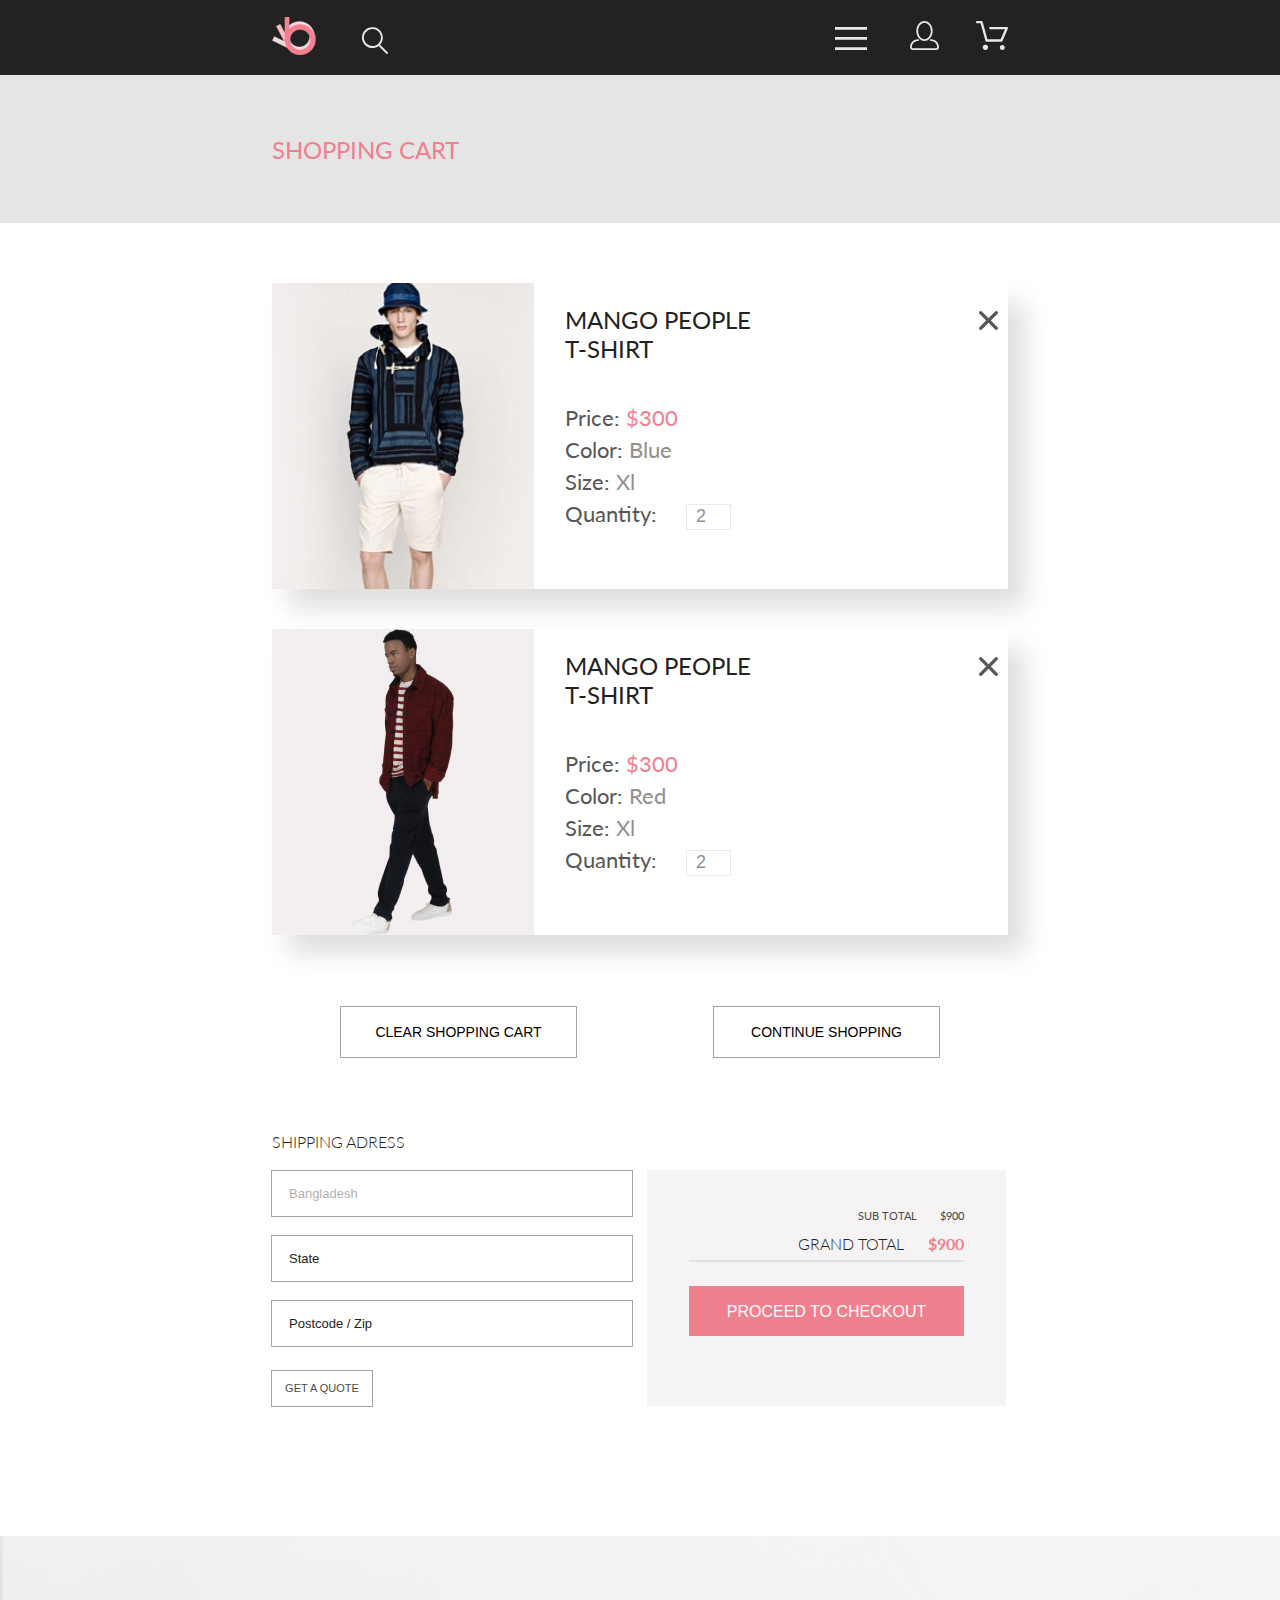
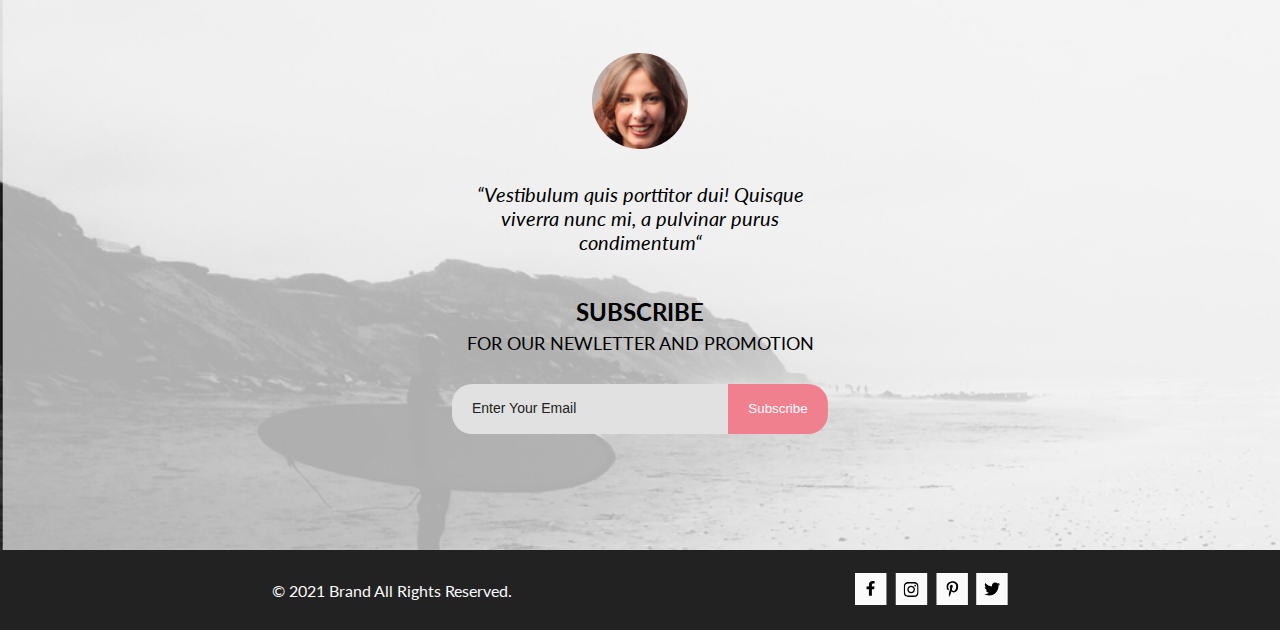
==== commit 2101fa16: "Added adaptive layout" ====
--- a/pages/cart.html
+++ b/pages/cart.html
@@ -116,7 +116,7 @@
                             </ul>
                         </div>
                         <a class="shopping__item-delete" href="#">
-                            <svg width="18" height="18" viewBox="0 0 18 18" xmlns="http://www.w3.org/2000/svg">
+                            <svg viewBox="0 0 18 18" xmlns="http://www.w3.org/2000/svg">
                                 <path d="M11.2453 9L17.5302 2.71516C17.8285 2.41741 17.9962 2.01336 17.9966 1.59191C17.997 1.17045 17.8299 0.76611 17.5322 0.467833C17.2344 0.169555 16.8304 0.00177586 16.4089 0.00140366C15.9875 0.00103146 15.5831 0.168097 15.2848 0.465848L9 6.75069L2.71516 0.465848C2.41688 0.167571 2.01233 0 1.5905 0C1.16868 0 0.764125 0.167571 0.465848 0.465848C0.167571 0.764125 0 1.16868 0 1.5905C0 2.01233 0.167571 2.41688 0.465848 2.71516L6.75069 9L0.465848 15.2848C0.167571 15.5831 0 15.9877 0 16.4095C0 16.8313 0.167571 17.2359 0.465848 17.5342C0.764125 17.8324 1.16868 18 1.5905 18C2.01233 18 2.41688 17.8324 2.71516 17.5342L9 11.2493L15.2848 17.5342C15.5831 17.8324 15.9877 18 16.4095 18C16.8313 18 17.2359 17.8324 17.5342 17.5342C17.8324 17.2359 18 16.8313 18 16.4095C18 15.9877 17.8324 15.5831 17.5342 15.2848L11.2453 9Z"/>
                             </svg>
                         </a>
@@ -133,7 +133,7 @@
                             </ul>
                         </div>
                         <a class="shopping__item-delete" href="#">
-                            <svg width="18" height="18" viewBox="0 0 18 18" xmlns="http://www.w3.org/2000/svg">
+                            <svg viewBox="0 0 18 18" xmlns="http://www.w3.org/2000/svg">
                                 <path d="M11.2453 9L17.5302 2.71516C17.8285 2.41741 17.9962 2.01336 17.9966 1.59191C17.997 1.17045 17.8299 0.76611 17.5322 0.467833C17.2344 0.169555 16.8304 0.00177586 16.4089 0.00140366C15.9875 0.00103146 15.5831 0.168097 15.2848 0.465848L9 6.75069L2.71516 0.465848C2.41688 0.167571 2.01233 0 1.5905 0C1.16868 0 0.764125 0.167571 0.465848 0.465848C0.167571 0.764125 0 1.16868 0 1.5905C0 2.01233 0.167571 2.41688 0.465848 2.71516L6.75069 9L0.465848 15.2848C0.167571 15.5831 0 15.9877 0 16.4095C0 16.8313 0.167571 17.2359 0.465848 17.5342C0.764125 17.8324 1.16868 18 1.5905 18C2.01233 18 2.41688 17.8324 2.71516 17.5342L9 11.2493L15.2848 17.5342C15.5831 17.8324 15.9877 18 16.4095 18C16.8313 18 17.2359 17.8324 17.5342 17.5342C17.8324 17.2359 18 16.8313 18 16.4095C18 15.9877 17.8324 15.5831 17.5342 15.2848L11.2453 9Z"/>
                             </svg>
                         </a>
--- a/styles/css/style.css
+++ b/styles/css/style.css
@@ -160,8 +160,23 @@
   margin: 0 auto;
 }
 
+@media (max-width: 1599px) {
+  .container {
+    width: 736px;
+    margin: 0 auto;
+  }
+}
+
+@media (max-width: 767px) {
+  .container {
+    width: 357px;
+    margin: 0 auto;
+  }
+}
+
 .header {
   background-color: #222222;
+  width: 100%;
 }
 
 .header__logo {
@@ -260,6 +275,12 @@
   font-style: normal;
   text-decoration: none;
   color: #6F6E6E;
+}
+
+@media (max-width: 767px) {
+  .header__link {
+    display: none;
+  }
 }
 
 .brand {
@@ -314,6 +335,64 @@
   color: #F1808F;
 }
 
+@media (max-width: 1599px) {
+  .brand {
+    margin: 0 0 20px;
+  }
+  .brand__img {
+    width: 50%;
+  }
+  .brand__title-wrp {
+    width: 50%;
+    min-height: 368px;
+  }
+  .brand__title {
+    font-size: 44px;
+    line-height: 50px;
+    font-weight: 900;
+    font-style: normal;
+  }
+  .brand__sub-title {
+    font-size: 24px;
+    line-height: 29px;
+    font-weight: 700;
+    font-style: normal;
+  }
+}
+
+@media (max-width: 767px) {
+  .brand {
+    margin: 0 0 64px;
+  }
+  .brand__img {
+    display: none;
+  }
+  .brand__title {
+    font-size: 38px;
+    line-height: 56px;
+    font-weight: 900;
+    font-style: normal;
+  }
+  .brand__sub-title {
+    font-size: 20px;
+    line-height: 24px;
+    font-weight: 700;
+    font-style: normal;
+  }
+  .brand__title-wrp {
+    -webkit-box-align: center;
+        -ms-flex-align: center;
+            align-items: center;
+    padding: 0;
+    -webkit-box-pack: center;
+        -ms-flex-pack: center;
+            justify-content: center;
+  }
+  .brand__title::before {
+    left: -20px;
+  }
+}
+
 .sales {
   margin-bottom: 96px;
 }
@@ -365,7 +444,7 @@
 
 .sales__item_accesories {
   background-image: url("../../img/sales-accesories.jpg");
-  width: 1140px;
+  width: 100%;
   min-height: 180px;
   margin-top: 30px;
 }
@@ -386,6 +465,39 @@
   line-height: 29px;
   font-weight: 700;
   font-style: normal;
+}
+
+@media (max-width: 1599px) {
+  .sales {
+    margin-bottom: 150px;
+  }
+  .sales__item {
+    width: 232px;
+    min-height: 168px;
+    background-size: 232px 168px;
+  }
+  .sales__item_accesories {
+    width: 100%;
+    min-height: 116px;
+    background-size: 100% 116px;
+  }
+}
+
+@media (max-width: 767px) {
+  .sales {
+    margin-bottom: 64px;
+  }
+  .sales__item {
+    width: 100%;
+    min-height: 247px;
+    background-size: 100% 247px;
+    margin: 0 0 32px;
+  }
+  .sales__item_accesories {
+    width: 100%;
+    min-height: 111px;
+    background-size: 100% 111px;
+  }
 }
 
 .products {
@@ -563,6 +675,12 @@
   opacity: 0.6;
 }
 
+@media (max-width: 1599px) {
+  .products__item {
+    margin-bottom: 16px;
+  }
+}
+
 .advantages {
   background-color: #222222;
   min-height: 341px;
@@ -616,6 +734,26 @@
   font-weight: 300;
   font-style: normal;
   margin: 16px 0 0 0;
+}
+
+@media (max-width: 1599px) {
+  .advantages__list {
+    -webkit-box-orient: vertical;
+    -webkit-box-direction: normal;
+        -ms-flex-direction: column;
+            flex-direction: column;
+    margin: 50px 0 0 0;
+    padding: 0 0 14px;
+  }
+  .advantages__item {
+    padding: 0 0 50px 0;
+  }
+}
+
+@media (max-width: 767px) {
+  .advantages__list {
+    padding: 0 0 30px 0;
+  }
 }
 
 .subscribtion {
@@ -743,6 +881,65 @@
   opacity: 0.7;
 }
 
+@media (max-width: 1599px) {
+  .subscribtion {
+    height: 614px;
+  }
+  .subscribtion__wrap {
+    -webkit-box-orient: vertical;
+    -webkit-box-direction: normal;
+        -ms-flex-direction: column;
+            flex-direction: column;
+  }
+  .subscribtion__review {
+    -ms-flex-item-align: center;
+        -ms-grid-row-align: center;
+        align-self: center;
+  }
+  .subscribtion__form {
+    margin: 40px 0 0 0;
+  }
+  .subscribtion__title {
+    font-size: 24px;
+    line-height: 36px;
+    font-weight: 700;
+    font-style: normal;
+  }
+  .subscribtion__sub-title {
+    font-size: 18px;
+    line-height: 27px;
+    font-weight: 400;
+    font-style: normal;
+  }
+  .subscribtion__input {
+    margin: 27px 0 0 0;
+  }
+}
+
+@media (max-width: 767px) {
+  .subscribtion__title {
+    font-size: 24px;
+    line-height: 36px;
+    font-weight: 700;
+    font-style: normal;
+  }
+  .subscribtion__sub-title {
+    font-size: 14px;
+    line-height: 21px;
+    font-weight: 400;
+    font-style: normal;
+  }
+  .subscribtion__form {
+    margin: 60px 0 0 0;
+  }
+  .subscribtion__input {
+    min-width: 200px;
+  }
+  .subscribtion__button {
+    min-width: 70px;
+  }
+}
+
 .social {
   min-height: 80px;
   display: -webkit-box;
@@ -800,6 +997,24 @@
   fill: #FBFBFB;
 }
 
+@media (max-width: 767px) {
+  .social {
+    min-height: 145px;
+  }
+  .social__wrap {
+    min-height: 145px;
+    -webkit-box-orient: vertical;
+    -webkit-box-direction: reverse;
+        -ms-flex-direction: column-reverse;
+            flex-direction: column-reverse;
+    -ms-flex-pack: distribute;
+        justify-content: space-around;
+  }
+  .social__list {
+    margin: 30px 0 0 0;
+  }
+}
+
 .breadcrumb {
   min-height: 148px;
   background: #E5E5E5;
@@ -818,6 +1033,12 @@
   font-weight: 400;
   font-style: normal;
   color: #F1808F;
+}
+
+@media (max-width: 767px) {
+  .breadcrumb__title {
+    text-align: center;
+  }
 }
 
 .loyalty {
@@ -1023,6 +1244,50 @@
   background-size: 16px 20px;
 }
 
+@media (max-width: 1599px) {
+  .loyalty__perks {
+    max-width: 354px;
+  }
+  .loyalty__title {
+    font-size: 16px;
+    line-height: 19px;
+    font-weight: 300;
+    font-style: normal;
+  }
+  .loyalty__description {
+    font-size: 16px;
+    line-height: 19px;
+    font-weight: 300;
+    font-style: normal;
+  }
+  .loyalty__item {
+    font-size: 16px;
+    line-height: 19px;
+    font-weight: 300;
+    font-style: normal;
+  }
+  .loyalty__item::before {
+    position: absolute;
+    top: 2px;
+    left: -25px;
+  }
+}
+
+@media (max-width: 767px) {
+  .loyalty {
+    -webkit-box-orient: vertical;
+    -webkit-box-direction: normal;
+        -ms-flex-direction: column;
+            flex-direction: column;
+  }
+  .loyalty__form {
+    width: 340px;
+  }
+  .loyalty__perks {
+    margin: 40px 0 100px 0;
+  }
+}
+
 .shopping {
   display: -webkit-box;
   display: -ms-flexbox;
@@ -1060,10 +1325,15 @@
   -webkit-box-shadow: 17px 19px 24px 0px #00000021;
           box-shadow: 17px 19px 24px 0px #00000021;
   margin: 0 0 40px 0;
+  position: relative;
 }
 
 .shopping__item-img {
   margin: 0 31px 0 0;
+}
+
+.shopping__item-description {
+  min-width: 390px;
 }
 
 .shopping__item-title {
@@ -1113,8 +1383,10 @@
 .shopping__item-delete {
   width: 19px;
   height: 19px;
-  padding: 28px 22px 0 0;
   fill: #575757;
+  position: absolute;
+  right: 24px;
+  top: 28px;
 }
 
 .shopping__item-delete:hover {
@@ -1367,4 +1639,115 @@
   opacity: 0.7;
   outline: 2px solid #F1808F;
 }
+
+@media (max-width: 1599px) {
+  .shopping {
+    -webkit-box-orient: vertical;
+    -webkit-box-direction: normal;
+        -ms-flex-direction: column;
+            flex-direction: column;
+    padding: 60px 0 130px 0;
+  }
+  .shopping__item {
+    position: relative;
+  }
+  .shopping__item-delete {
+    position: absolute;
+    padding: 0;
+    right: 10px;
+  }
+  .shopping__cart-buttons {
+    -ms-flex-pack: distribute;
+        justify-content: space-around;
+  }
+  .shopping__order {
+    margin: 65px 0 0 0;
+  }
+  .shopping__form {
+    display: -webkit-box;
+    display: -ms-flexbox;
+    display: flex;
+  }
+  .shopping__order-adress {
+    min-width: 360px;
+  }
+  .shopping__checkout {
+    margin: 48px 0 0 15px;
+  }
+}
+
+@media (max-width: 767px) {
+  .shopping {
+    padding: 40px 0 96px 0;
+  }
+  .shopping__item {
+    margin: 0 0 32px 0;
+  }
+  .shopping__item-img {
+    width: 50%;
+    height: 188px;
+    margin: 0 17px 0 0;
+  }
+  .shopping__item-description {
+    min-width: 183px;
+  }
+  .shopping__item-title {
+    font-size: 16px;
+    line-height: 19px;
+    font-weight: 400;
+    font-style: normal;
+    margin: 13px 0 25px 0;
+  }
+  .shopping__item-price, .shopping__item-color, .shopping__item-size, .shopping__item-quantity {
+    font-size: 14px;
+    line-height: 17px;
+    font-weight: 400;
+    font-style: normal;
+  }
+  .shopping__item-quantity-value {
+    font-size: 10px;
+    line-height: 12px;
+    font-weight: 400;
+    font-style: normal;
+  }
+  .shopping__item-delete {
+    width: 10px;
+    height: 10px;
+    right: 12px;
+    top: 17px;
+  }
+  .shopping__cart-buttons {
+    -webkit-box-pack: justify;
+        -ms-flex-pack: justify;
+            justify-content: space-between;
+    margin: 0;
+  }
+  .shopping__cart-clear {
+    min-width: 174px;
+    min-height: 33px;
+    font-size: 12px;
+    line-height: 15px;
+    font-weight: 300;
+    font-style: normal;
+    padding: 0;
+  }
+  .shopping__cart-continue {
+    min-width: 174px;
+    min-height: 33px;
+    font-size: 12px;
+    line-height: 15px;
+    font-weight: 300;
+    font-style: normal;
+    padding: 0;
+  }
+  .shopping__order {
+    margin: 50px 0 0 0;
+  }
+  .shopping__form {
+    display: block;
+  }
+  .shopping__checkout {
+    margin: 48px 0 0 0;
+  }
+}
 /*# sourceMappingURL=style.css.map */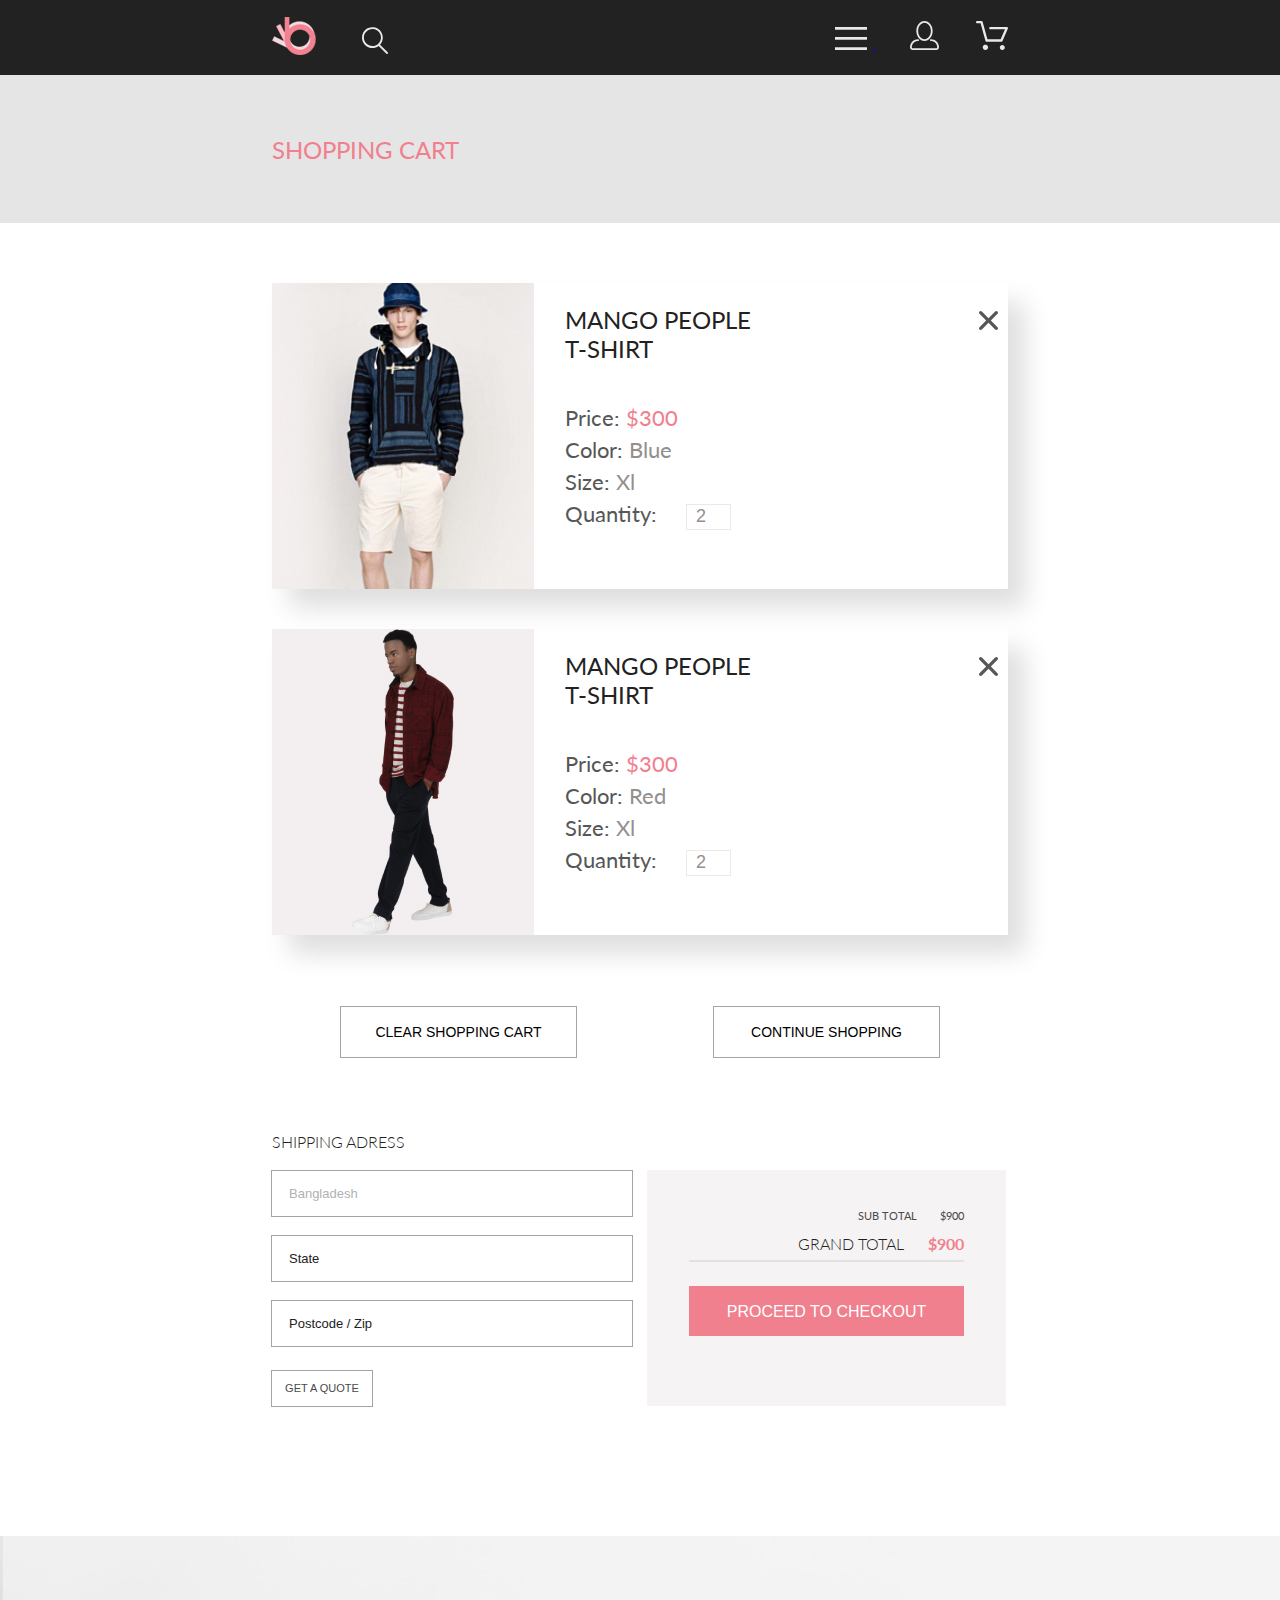
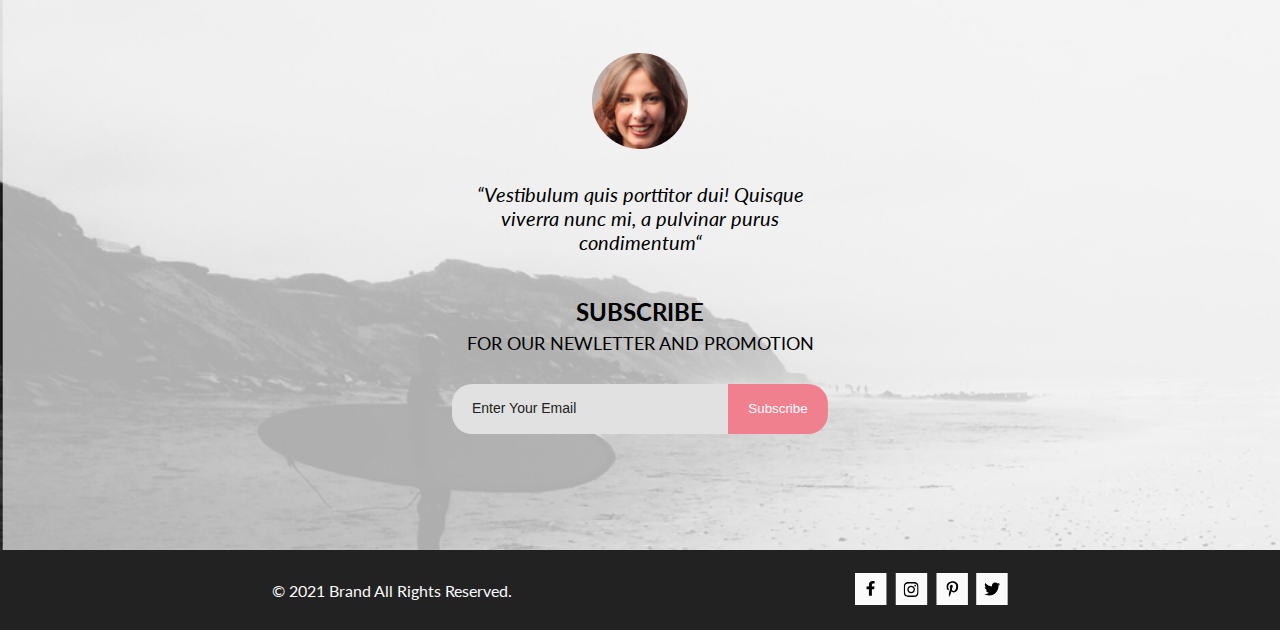
==== commit 9bebfe9b: "Added favicon for all pages" ====
--- a/pages/cart.html
+++ b/pages/cart.html
@@ -11,6 +11,7 @@
         rel="stylesheet">
     <link rel="stylesheet" href="../styles/css/style.css">
     <title>Shopping cart</title>
+    <link rel="icon" type="image/x-icon" href="../img/favicon.ico">
 </head>
 
 <body>
@@ -19,37 +20,43 @@
             <div class="header__wrap">
                 <div>
                     <a class="header__logo" href="../index.html" class="geader__logo">
-                        <svg width="44" height="38" viewBox="0 0 44 38"  xmlns="http://www.w3.org/2000/svg" xmlns:xlink="http://www.w3.org/1999/xlink">
-                            <rect width="44" height="38" fill="url(#pattern0)"/>
+                        <svg width="44" height="38" viewBox="0 0 44 38" xmlns="http://www.w3.org/2000/svg"
+                            xmlns:xlink="http://www.w3.org/1999/xlink">
+                            <rect width="44" height="38" fill="url(#pattern0)" />
                             <defs>
-                            <pattern id="pattern0" patternContentUnits="objectBoundingBox" width="1" height="1">
-                            <use xlink:href="#image0_128_53" transform="scale(0.0227273 0.0263158)"/>
-                            </pattern>
-                            <image id="image0_128_53" width="44" height="38" xlink:href="[data-uri]"/>
+                                <pattern id="pattern0" patternContentUnits="objectBoundingBox" width="1" height="1">
+                                    <use xlink:href="#image0_128_53" transform="scale(0.0227273 0.0263158)" />
+                                </pattern>
+                                <image id="image0_128_53" width="44" height="38"
+                                    xlink:href="[data-uri]" />
                             </defs>
                         </svg>
                     </a>
-                    <a href="#" class="header__search">
+                    <a href="../pages/product.html" class="header__search">
                         <svg width="27" height="28" viewBox="0 0 27 28" xmlns="http://www.w3.org/2000/svg">
-                            <path d="M19.0596 17.6259C20.6713 15.8658 21.6282 13.6048 21.7698 11.2225C21.9113 8.84018 21.2288 6.48173 19.8369 4.54318C18.445 2.60463 16.4285 1.20404 14.126 0.576619C11.8234 -0.0508009 9.3751 0.13316 7.19217 1.09761C5.00923 2.06205 3.22463 3.74825 2.13804 5.87302C1.05145 7.9978 0.729054 10.4318 1.225 12.7661C1.72094 15.1005 3.00501 17.1932 4.86158 18.6927C6.71814 20.1922 9.03413 21.0072 11.4206 21.0009C13.673 21.004 15.8645 20.27 17.6606 18.9109L25.4086 26.7179C25.4941 26.807 25.5965 26.8781 25.7099 26.927C25.8232 26.9759 25.9452 27.0017 26.0686 27.0029C26.1923 27.0033 26.3148 26.9782 26.4283 26.9292C26.5419 26.8801 26.6441 26.8082 26.7286 26.7179C26.9025 26.537 26.9997 26.2958 26.9997 26.0449C26.9997 25.794 26.9025 25.5528 26.7286 25.3719L19.0596 17.6259ZM2.88662 10.5009C2.89946 8.81563 3.41094 7.17187 4.35659 5.77685C5.30224 4.38183 6.63972 3.29801 8.20044 2.662C9.76115 2.02599 11.4752 1.86627 13.1266 2.20298C14.7779 2.53969 16.2926 3.35775 17.4797 4.55404C18.6668 5.75033 19.4732 7.27129 19.7972 8.92519C20.1212 10.5791 19.9483 12.2919 19.3002 13.8476C18.6522 15.4034 17.5581 16.7325 16.1559 17.6674C14.7536 18.6023 13.1059 19.1011 11.4206 19.1009C9.14916 19.0901 6.97482 18.1784 5.37484 16.566C3.77486 14.9537 2.87998 12.7724 2.88662 10.5009Z"/>
+                            <path
+                                d="M19.0596 17.6259C20.6713 15.8658 21.6282 13.6048 21.7698 11.2225C21.9113 8.84018 21.2288 6.48173 19.8369 4.54318C18.445 2.60463 16.4285 1.20404 14.126 0.576619C11.8234 -0.0508009 9.3751 0.13316 7.19217 1.09761C5.00923 2.06205 3.22463 3.74825 2.13804 5.87302C1.05145 7.9978 0.729054 10.4318 1.225 12.7661C1.72094 15.1005 3.00501 17.1932 4.86158 18.6927C6.71814 20.1922 9.03413 21.0072 11.4206 21.0009C13.673 21.004 15.8645 20.27 17.6606 18.9109L25.4086 26.7179C25.4941 26.807 25.5965 26.8781 25.7099 26.927C25.8232 26.9759 25.9452 27.0017 26.0686 27.0029C26.1923 27.0033 26.3148 26.9782 26.4283 26.9292C26.5419 26.8801 26.6441 26.8082 26.7286 26.7179C26.9025 26.537 26.9997 26.2958 26.9997 26.0449C26.9997 25.794 26.9025 25.5528 26.7286 25.3719L19.0596 17.6259ZM2.88662 10.5009C2.89946 8.81563 3.41094 7.17187 4.35659 5.77685C5.30224 4.38183 6.63972 3.29801 8.20044 2.662C9.76115 2.02599 11.4752 1.86627 13.1266 2.20298C14.7779 2.53969 16.2926 3.35775 17.4797 4.55404C18.6668 5.75033 19.4732 7.27129 19.7972 8.92519C20.1212 10.5791 19.9483 12.2919 19.3002 13.8476C18.6522 15.4034 17.5581 16.7325 16.1559 17.6674C14.7536 18.6023 13.1059 19.1011 11.4206 19.1009C9.14916 19.0901 6.97482 18.1784 5.37484 16.566C3.77486 14.9537 2.87998 12.7724 2.88662 10.5009Z" />
                         </svg>
                     </a>
                 </div>
                 <div class="header__nav-group">
-                    <button class="header__button" type="button" id="burger">
-                        <svg width="32" height="23" viewBox="0 0 32 23" xmlns="http://www.w3.org/2000/svg">
-                            <path d="M0 23V20.31H32V23H0ZM0 12.76V10.07H32V12.76H0ZM0 2.69V0H32V2.69H0Z"/>
-                        </svg>
-                            
-                    </button>
+                    <a href="catalog.html">
+                        <button class="header__button" type="button" id="burger">
+                            <svg width="32" height="23" viewBox="0 0 32 23" xmlns="http://www.w3.org/2000/svg">
+                                <path d="M0 23V20.31H32V23H0ZM0 12.76V10.07H32V12.76H0ZM0 2.69V0H32V2.69H0Z" />
+                            </svg>
+                        </button>
+                    </a>
                     <a class="header__link" href="./registration.html">
                         <svg width="29" height="29" viewBox="0 0 29 29" xmlns="http://www.w3.org/2000/svg">
-                            <path d="M14.5 19.937C19 19.937 22.656 15.464 22.656 9.968C22.656 4.472 19 0 14.5 0C13.3631 0.0217413 12.2463 0.303398 11.2351 0.823397C10.2239 1.34339 9.34507 2.08794 8.66602 3C7.12663 4.99573 6.30819 7.45381 6.34399 9.974C6.34399 15.465 10 19.937 14.5 19.937ZM14.5 1.813C18 1.813 20.844 5.472 20.844 9.969C20.844 14.466 17.998 18.125 14.5 18.125C11.002 18.125 8.15603 14.465 8.15503 9.969C8.15403 5.473 11 1.813 14.5 1.813ZM20.844 18.125C20.6036 18.125 20.373 18.2205 20.203 18.3905C20.033 18.5605 19.9375 18.7911 19.9375 19.0315C19.9375 19.2719 20.033 19.5025 20.203 19.6725C20.373 19.8425 20.6036 19.938 20.844 19.938C22.526 19.9399 24.1386 20.6088 25.3279 21.7982C26.5172 22.9875 27.1861 24.6 27.188 26.282C27.1875 26.5221 27.0918 26.7523 26.922 26.9221C26.7522 27.0918 26.5221 27.1875 26.282 27.188H2.71997C2.47985 27.1875 2.24975 27.0918 2.07996 26.9221C1.91016 26.7523 1.81449 26.5221 1.81396 26.282C1.81608 24.6001 2.48517 22.9877 3.67444 21.7985C4.86371 20.6092 6.47608 19.9401 8.15796 19.938C8.39824 19.938 8.62868 19.8425 8.79858 19.6726C8.96849 19.5027 9.06396 19.2723 9.06396 19.032C9.06396 18.7917 8.96849 18.5613 8.79858 18.3914C8.62868 18.2215 8.39824 18.126 8.15796 18.126C5.99541 18.1279 3.92201 18.9875 2.39258 20.5164C0.863144 22.0453 0.00264777 24.1185 0 26.281C0.000794067 27.0019 0.287502 27.693 0.797241 28.2027C1.30698 28.7125 1.99811 28.9992 2.71899 29H26.282C27.0027 28.9989 27.6936 28.7121 28.2031 28.2024C28.7126 27.6927 28.9992 27.0017 29 26.281C28.9974 24.1187 28.1372 22.0457 26.6083 20.5168C25.0793 18.9878 23.0063 18.1276 20.844 18.125Z"/>
+                            <path
+                                d="M14.5 19.937C19 19.937 22.656 15.464 22.656 9.968C22.656 4.472 19 0 14.5 0C13.3631 0.0217413 12.2463 0.303398 11.2351 0.823397C10.2239 1.34339 9.34507 2.08794 8.66602 3C7.12663 4.99573 6.30819 7.45381 6.34399 9.974C6.34399 15.465 10 19.937 14.5 19.937ZM14.5 1.813C18 1.813 20.844 5.472 20.844 9.969C20.844 14.466 17.998 18.125 14.5 18.125C11.002 18.125 8.15603 14.465 8.15503 9.969C8.15403 5.473 11 1.813 14.5 1.813ZM20.844 18.125C20.6036 18.125 20.373 18.2205 20.203 18.3905C20.033 18.5605 19.9375 18.7911 19.9375 19.0315C19.9375 19.2719 20.033 19.5025 20.203 19.6725C20.373 19.8425 20.6036 19.938 20.844 19.938C22.526 19.9399 24.1386 20.6088 25.3279 21.7982C26.5172 22.9875 27.1861 24.6 27.188 26.282C27.1875 26.5221 27.0918 26.7523 26.922 26.9221C26.7522 27.0918 26.5221 27.1875 26.282 27.188H2.71997C2.47985 27.1875 2.24975 27.0918 2.07996 26.9221C1.91016 26.7523 1.81449 26.5221 1.81396 26.282C1.81608 24.6001 2.48517 22.9877 3.67444 21.7985C4.86371 20.6092 6.47608 19.9401 8.15796 19.938C8.39824 19.938 8.62868 19.8425 8.79858 19.6726C8.96849 19.5027 9.06396 19.2723 9.06396 19.032C9.06396 18.7917 8.96849 18.5613 8.79858 18.3914C8.62868 18.2215 8.39824 18.126 8.15796 18.126C5.99541 18.1279 3.92201 18.9875 2.39258 20.5164C0.863144 22.0453 0.00264777 24.1185 0 26.281C0.000794067 27.0019 0.287502 27.693 0.797241 28.2027C1.30698 28.7125 1.99811 28.9992 2.71899 29H26.282C27.0027 28.9989 27.6936 28.7121 28.2031 28.2024C28.7126 27.6927 28.9992 27.0017 29 26.281C28.9974 24.1187 28.1372 22.0457 26.6083 20.5168C25.0793 18.9878 23.0063 18.1276 20.844 18.125Z" />
                         </svg>
                     </a>
                     <a class="header__link" href="#">
                         <svg width="32" height="29" viewBox="0 0 32 29" xmlns="http://www.w3.org/2000/svg">
-                            <path d="M26.2009 29C25.5532 28.9738 24.9415 28.6948 24.4972 28.2227C24.0529 27.7506 23.8114 27.1232 23.8245 26.475C23.8376 25.8269 24.1043 25.2097 24.5673 24.7559C25.0303 24.3022 25.6527 24.048 26.301 24.048C26.9493 24.048 27.5717 24.3022 28.0347 24.7559C28.4977 25.2097 28.7644 25.8269 28.7775 26.475C28.7906 27.1232 28.549 27.7506 28.1047 28.2227C27.6604 28.6948 27.0488 28.9738 26.401 29H26.2009ZM6.75293 26.32C6.75293 25.79 6.91011 25.2718 7.20459 24.8311C7.49907 24.3904 7.91764 24.0469 8.40735 23.844C8.89705 23.6412 9.43594 23.5881 9.95581 23.6915C10.4757 23.7949 10.9532 24.0502 11.328 24.425C11.7028 24.7998 11.9581 25.2773 12.0615 25.7972C12.1649 26.317 12.1118 26.8559 11.9089 27.3456C11.7061 27.8353 11.3626 28.2539 10.9219 28.5483C10.4812 28.8428 9.96304 29 9.43298 29C9.08087 29.0003 8.73212 28.9311 8.40674 28.7966C8.08136 28.662 7.78569 28.4646 7.53662 28.2158C7.28755 27.9669 7.09001 27.6713 6.9552 27.3461C6.82039 27.0208 6.75098 26.6721 6.75098 26.32H6.75293ZM10.553 20.686C10.2935 20.6868 10.0409 20.6024 9.83411 20.4457C9.62727 20.2891 9.47758 20.0689 9.40796 19.819L4.57495 2.36401H1.18201C0.868521 2.36401 0.567859 2.23947 0.346191 2.01781C0.124523 1.79614 0 1.49549 0 1.18201C0 0.868519 0.124523 0.567873 0.346191 0.346205C0.567859 0.124537 0.868521 5.81268e-06 1.18201 5.81268e-06H5.46301C5.7225 -0.00080736 5.97504 0.0837201 6.18176 0.240568C6.38848 0.397416 6.53784 0.617884 6.60693 0.868006L11.4399 18.323H24.6179L29.001 8.27501H14.401C14.2428 8.27961 14.0854 8.25242 13.9379 8.19507C13.7904 8.13771 13.6559 8.05134 13.5424 7.94108C13.4288 7.83082 13.3386 7.69891 13.277 7.55315C13.2154 7.40739 13.1836 7.25075 13.1836 7.0925C13.1836 6.93426 13.2154 6.77762 13.277 6.63186C13.3386 6.4861 13.4288 6.35419 13.5424 6.24393C13.6559 6.13367 13.7904 6.0473 13.9379 5.98994C14.0854 5.93259 14.2428 5.90541 14.401 5.91001H30.814C31.0097 5.90996 31.2022 5.95866 31.3744 6.05172C31.5465 6.14478 31.6928 6.27926 31.7999 6.44301C31.9078 6.60729 31.9734 6.79569 31.9908 6.99145C32.0083 7.18721 31.9771 7.38424 31.9 7.565L26.495 19.977C26.4026 20.1876 26.251 20.3668 26.0585 20.4927C25.866 20.6186 25.641 20.6858 25.411 20.686H10.553Z"/>
+                            <path
+                                d="M26.2009 29C25.5532 28.9738 24.9415 28.6948 24.4972 28.2227C24.0529 27.7506 23.8114 27.1232 23.8245 26.475C23.8376 25.8269 24.1043 25.2097 24.5673 24.7559C25.0303 24.3022 25.6527 24.048 26.301 24.048C26.9493 24.048 27.5717 24.3022 28.0347 24.7559C28.4977 25.2097 28.7644 25.8269 28.7775 26.475C28.7906 27.1232 28.549 27.7506 28.1047 28.2227C27.6604 28.6948 27.0488 28.9738 26.401 29H26.2009ZM6.75293 26.32C6.75293 25.79 6.91011 25.2718 7.20459 24.8311C7.49907 24.3904 7.91764 24.0469 8.40735 23.844C8.89705 23.6412 9.43594 23.5881 9.95581 23.6915C10.4757 23.7949 10.9532 24.0502 11.328 24.425C11.7028 24.7998 11.9581 25.2773 12.0615 25.7972C12.1649 26.317 12.1118 26.8559 11.9089 27.3456C11.7061 27.8353 11.3626 28.2539 10.9219 28.5483C10.4812 28.8428 9.96304 29 9.43298 29C9.08087 29.0003 8.73212 28.9311 8.40674 28.7966C8.08136 28.662 7.78569 28.4646 7.53662 28.2158C7.28755 27.9669 7.09001 27.6713 6.9552 27.3461C6.82039 27.0208 6.75098 26.6721 6.75098 26.32H6.75293ZM10.553 20.686C10.2935 20.6868 10.0409 20.6024 9.83411 20.4457C9.62727 20.2891 9.47758 20.0689 9.40796 19.819L4.57495 2.36401H1.18201C0.868521 2.36401 0.567859 2.23947 0.346191 2.01781C0.124523 1.79614 0 1.49549 0 1.18201C0 0.868519 0.124523 0.567873 0.346191 0.346205C0.567859 0.124537 0.868521 5.81268e-06 1.18201 5.81268e-06H5.46301C5.7225 -0.00080736 5.97504 0.0837201 6.18176 0.240568C6.38848 0.397416 6.53784 0.617884 6.60693 0.868006L11.4399 18.323H24.6179L29.001 8.27501H14.401C14.2428 8.27961 14.0854 8.25242 13.9379 8.19507C13.7904 8.13771 13.6559 8.05134 13.5424 7.94108C13.4288 7.83082 13.3386 7.69891 13.277 7.55315C13.2154 7.40739 13.1836 7.25075 13.1836 7.0925C13.1836 6.93426 13.2154 6.77762 13.277 6.63186C13.3386 6.4861 13.4288 6.35419 13.5424 6.24393C13.6559 6.13367 13.7904 6.0473 13.9379 5.98994C14.0854 5.93259 14.2428 5.90541 14.401 5.91001H30.814C31.0097 5.90996 31.2022 5.95866 31.3744 6.05172C31.5465 6.14478 31.6928 6.27926 31.7999 6.44301C31.9078 6.60729 31.9734 6.79569 31.9908 6.99145C32.0083 7.18721 31.9771 7.38424 31.9 7.565L26.495 19.977C26.4026 20.1876 26.251 20.3668 26.0585 20.4927C25.866 20.6186 25.641 20.6858 25.411 20.686H10.553Z" />
                         </svg>
                     </a>
                 </div>
@@ -60,32 +67,32 @@
             <ul class="header__menu-list">
                 <li class="header__menu-item menu-sub-item">
                     <h3 class="menu-sub-item__title">man</h3>
-                    <ul class="header-sub-item__list">
-                        <li><a class="menu-sub-item_item-link" href="#">Accessories</a></li>
-                        <li><a class="menu-sub-item_item-link" href="#">Bags</a></li>
-                        <li><a class="menu-sub-item_item-link" href="#">Denim</a></li>
-                        <li><a class="menu-sub-item_item-link" href="#">T-Shirts</a></li>
+                    <ul class="menu-sub-item__list">
+                        <li><a class="menu-sub-item__item-link" href="#">Accessories</a></li>
+                        <li><a class="menu-sub-item__item-link" href="#">Bags</a></li>
+                        <li><a class="menu-sub-item__item-link" href="#">Denim</a></li>
+                        <li><a class="menu-sub-item__item-link" href="#">T-Shirts</a></li>
                     </ul>
                 </li>
-                <li>
+                <li class="header__menu-item menu-sub-item">
                     <h3 class="menu-sub-item__title">woman</h3>
                     <ul class="header__menu-list">
-                        <li><a class="menu-sub-item_item-link" href="#">Accessories</a></li>
-                        <li><a class="menu-sub-item_item-link" href="#">Jackets & Coats</a></li>
-                        <li><a class="menu-sub-item_item-link" href="#">Polos</a></li>
-                        <li><a class="menu-sub-item_item-link" href="#">T-Shirts</a></li>
-                        <li><a class="menu-sub-item_item-link" href="#">Shirts</a></li>
+                        <li><a class="menu-sub-item__item-link" href="#">Accessories</a></li>
+                        <li><a class="menu-sub-item__item-link" href="#">Jackets & Coats</a></li>
+                        <li><a class="menu-sub-item__item-link" href="#">Polos</a></li>
+                        <li><a class="menu-sub-item__item-link" href="#">T-Shirts</a></li>
+                        <li><a class="menu-sub-item__item-link" href="#">Shirts</a></li>
                     </ul>
                 </li>
-                <li>
+                <li class="header__menu-item menu-sub-item">
                     <h3 class="menu-sub-item__title">kids</h3>
                     <ul class="header__menu-list">
-                        <li><a class="menu-sub-item_item-link" href="#">Accessories</a></li>
-                        <li><a class="menu-sub-item_item-link" href="#">Jackets & Coats</a></li>
-                        <li><a class="menu-sub-item_item-link" href="#">Polos</a></li>
-                        <li><a class="menu-sub-item_item-link" href="#">T-Shirts</a></li>
-                        <li><a class="menu-sub-item_item-link" href="#">Shirts</a></li>
-                        <li><a class="menu-sub-item_item-link" href="#">Bags</a></li>
+                        <li><a class="menu-sub-item__item-link" href="#">Accessories</a></li>
+                        <li><a class="menu-sub-item__item-link" href="#">Jackets & Coats</a></li>
+                        <li><a class="menu-sub-item__item-link" href="#">Polos</a></li>
+                        <li><a class="menu-sub-item__item-link" href="#">T-Shirts</a></li>
+                        <li><a class="menu-sub-item__item-link" href="#">Shirts</a></li>
+                        <li><a class="menu-sub-item__item-link" href="#">Bags</a></li>
                     </ul>
                 </li>
             </ul>
@@ -107,17 +114,21 @@
                         <div class="shopping__item-description">
                             <h2 class="shopping__item-title">mango people t&#8209;shirt</h2>
                             <ul class="shopping__item-specifications">
-                                <li class="shopping__item-price">Price: <span class="shopping__item-cost">$300</span></li>
-                                <li class="shopping__item-color">Color: <span class="shopping__item-value">Blue</span></li>
+                                <li class="shopping__item-price">Price: <span class="shopping__item-cost">$300</span>
+                                </li>
+                                <li class="shopping__item-color">Color: <span class="shopping__item-value">Blue</span>
+                                </li>
                                 <li class="shopping__item-size">Size: <span class="shopping__item-value">Xl</span></li>
-                                <li class="shopping__item-quantity"> 
+                                <li class="shopping__item-quantity">
                                     <label for="amount">Quantity:</label>
-                                    <input class="shopping__item-quantity-value" type="number" value="2" id="amount"></li>
+                                    <input class="shopping__item-quantity-value" type="number" value="2" id="amount">
+                                </li>
                             </ul>
                         </div>
                         <a class="shopping__item-delete" href="#">
                             <svg viewBox="0 0 18 18" xmlns="http://www.w3.org/2000/svg">
-                                <path d="M11.2453 9L17.5302 2.71516C17.8285 2.41741 17.9962 2.01336 17.9966 1.59191C17.997 1.17045 17.8299 0.76611 17.5322 0.467833C17.2344 0.169555 16.8304 0.00177586 16.4089 0.00140366C15.9875 0.00103146 15.5831 0.168097 15.2848 0.465848L9 6.75069L2.71516 0.465848C2.41688 0.167571 2.01233 0 1.5905 0C1.16868 0 0.764125 0.167571 0.465848 0.465848C0.167571 0.764125 0 1.16868 0 1.5905C0 2.01233 0.167571 2.41688 0.465848 2.71516L6.75069 9L0.465848 15.2848C0.167571 15.5831 0 15.9877 0 16.4095C0 16.8313 0.167571 17.2359 0.465848 17.5342C0.764125 17.8324 1.16868 18 1.5905 18C2.01233 18 2.41688 17.8324 2.71516 17.5342L9 11.2493L15.2848 17.5342C15.5831 17.8324 15.9877 18 16.4095 18C16.8313 18 17.2359 17.8324 17.5342 17.5342C17.8324 17.2359 18 16.8313 18 16.4095C18 15.9877 17.8324 15.5831 17.5342 15.2848L11.2453 9Z"/>
+                                <path
+                                    d="M11.2453 9L17.5302 2.71516C17.8285 2.41741 17.9962 2.01336 17.9966 1.59191C17.997 1.17045 17.8299 0.76611 17.5322 0.467833C17.2344 0.169555 16.8304 0.00177586 16.4089 0.00140366C15.9875 0.00103146 15.5831 0.168097 15.2848 0.465848L9 6.75069L2.71516 0.465848C2.41688 0.167571 2.01233 0 1.5905 0C1.16868 0 0.764125 0.167571 0.465848 0.465848C0.167571 0.764125 0 1.16868 0 1.5905C0 2.01233 0.167571 2.41688 0.465848 2.71516L6.75069 9L0.465848 15.2848C0.167571 15.5831 0 15.9877 0 16.4095C0 16.8313 0.167571 17.2359 0.465848 17.5342C0.764125 17.8324 1.16868 18 1.5905 18C2.01233 18 2.41688 17.8324 2.71516 17.5342L9 11.2493L15.2848 17.5342C15.5831 17.8324 15.9877 18 16.4095 18C16.8313 18 17.2359 17.8324 17.5342 17.5342C17.8324 17.2359 18 16.8313 18 16.4095C18 15.9877 17.8324 15.5831 17.5342 15.2848L11.2453 9Z" />
                             </svg>
                         </a>
                     </li>
@@ -126,15 +137,19 @@
                         <div class="shopping__item-description">
                             <h2 class="shopping__item-title">mango people t&#8209;shirt</h2>
                             <ul class="shopping__item-specifications">
-                                <li class="shopping__item-price">Price: <span class="shopping__item-cost">$300</span></li>
-                                <li class="shopping__item-color">Color: <span class="shopping__item-value">Red</span></li>
+                                <li class="shopping__item-price">Price: <span class="shopping__item-cost">$300</span>
+                                </li>
+                                <li class="shopping__item-color">Color: <span class="shopping__item-value">Red</span>
+                                </li>
                                 <li class="shopping__item-size">Size: <span class="shopping__item-value">Xl</span></li>
-                                <li class="shopping__item-quantity">Quantity: <input class="shopping__item-quantity-value" type="number" value="2"></li>
+                                <li class="shopping__item-quantity">Quantity: <input
+                                        class="shopping__item-quantity-value" type="number" value="2"></li>
                             </ul>
                         </div>
                         <a class="shopping__item-delete" href="#">
                             <svg viewBox="0 0 18 18" xmlns="http://www.w3.org/2000/svg">
-                                <path d="M11.2453 9L17.5302 2.71516C17.8285 2.41741 17.9962 2.01336 17.9966 1.59191C17.997 1.17045 17.8299 0.76611 17.5322 0.467833C17.2344 0.169555 16.8304 0.00177586 16.4089 0.00140366C15.9875 0.00103146 15.5831 0.168097 15.2848 0.465848L9 6.75069L2.71516 0.465848C2.41688 0.167571 2.01233 0 1.5905 0C1.16868 0 0.764125 0.167571 0.465848 0.465848C0.167571 0.764125 0 1.16868 0 1.5905C0 2.01233 0.167571 2.41688 0.465848 2.71516L6.75069 9L0.465848 15.2848C0.167571 15.5831 0 15.9877 0 16.4095C0 16.8313 0.167571 17.2359 0.465848 17.5342C0.764125 17.8324 1.16868 18 1.5905 18C2.01233 18 2.41688 17.8324 2.71516 17.5342L9 11.2493L15.2848 17.5342C15.5831 17.8324 15.9877 18 16.4095 18C16.8313 18 17.2359 17.8324 17.5342 17.5342C17.8324 17.2359 18 16.8313 18 16.4095C18 15.9877 17.8324 15.5831 17.5342 15.2848L11.2453 9Z"/>
+                                <path
+                                    d="M11.2453 9L17.5302 2.71516C17.8285 2.41741 17.9962 2.01336 17.9966 1.59191C17.997 1.17045 17.8299 0.76611 17.5322 0.467833C17.2344 0.169555 16.8304 0.00177586 16.4089 0.00140366C15.9875 0.00103146 15.5831 0.168097 15.2848 0.465848L9 6.75069L2.71516 0.465848C2.41688 0.167571 2.01233 0 1.5905 0C1.16868 0 0.764125 0.167571 0.465848 0.465848C0.167571 0.764125 0 1.16868 0 1.5905C0 2.01233 0.167571 2.41688 0.465848 2.71516L6.75069 9L0.465848 15.2848C0.167571 15.5831 0 15.9877 0 16.4095C0 16.8313 0.167571 17.2359 0.465848 17.5342C0.764125 17.8324 1.16868 18 1.5905 18C2.01233 18 2.41688 17.8324 2.71516 17.5342L9 11.2493L15.2848 17.5342C15.5831 17.8324 15.9877 18 16.4095 18C16.8313 18 17.2359 17.8324 17.5342 17.5342C17.8324 17.2359 18 16.8313 18 16.4095C18 15.9877 17.8324 15.5831 17.5342 15.2848L11.2453 9Z" />
                             </svg>
                         </a>
                     </li>
@@ -158,15 +173,17 @@
                         <button class="shopping__quote" type="button">get a quote</button>
                     </fieldset>
                     <fieldset class="shopping__checkout">
-                        <h4 class="shopping__sub-total">sub total <span class="shopping__sub-total-price">$900</span></h4>
-                        <h3 class="shopping__grand-total">grand total <span class="shopping__grand-total-price">$900</span></h3>
-                        <hr/>
+                        <h4 class="shopping__sub-total">sub total <span class="shopping__sub-total-price">$900</span>
+                        </h4>
+                        <h3 class="shopping__grand-total">grand total <span
+                                class="shopping__grand-total-price">$900</span></h3>
+                        <hr />
                         <button class="shopping__proceed" type="submit">proceed to checkout</button>
                     </fieldset>
                 </form>
 
             </section>
-            
+
         </section>
     </main>
     <footer>
@@ -176,7 +193,8 @@
                 <div class="subscribtion__wrap">
                     <article class="subscribtion__review">
                         <img class="subscribtion__review-img" src="../img/author.png" alt="author">
-                        <p class="subscribtion__review-text">“Vestibulum quis porttitor dui! Quisque viverra nunc mi, a pulvinar
+                        <p class="subscribtion__review-text">“Vestibulum quis porttitor dui! Quisque viverra nunc mi, a
+                            pulvinar
                             purus
                             condimentum“</p>
                     </article>
@@ -184,8 +202,9 @@
                         <h3 class="subscribtion__title">subscribe</h3>
                         <h4 class="subscribtion__sub-title">for our newletter and promotion</h4>
                         <label class="visually-hidden" for="email">Email</label>
-                        <input class="subscribtion__input" id="email" type="email" placeholder="Enter Your Email"><button
-                            class="subscribtion__button" type="submit">Subscribe</button>
+                        <input class="subscribtion__input" id="email" type="email"
+                            placeholder="Enter Your Email"><button class="subscribtion__button"
+                            type="submit">Subscribe</button>
                     </form>
                 </div>
             </div>
@@ -199,21 +218,23 @@
                         <li class="social__item">
                             <a href="#">
                                 <svg width="32" height="32" viewBox="0 0 32 32" xmlns="http://www.w3.org/2000/svg">
-                                    <path class="social__bg" d="M31.4506 0H0V32H31.4506V0Z"/>
-                                    <path class="social__icon" d="M19.0884 16.28L19.5069 13.616H16.8902V11.8873C16.8902 11.1585 17.2557 10.4481 18.4277 10.4481H19.6172V8.17997C19.6172 8.17997 18.5377 8 17.5056 8C15.3507 8 13.9422 9.27593 13.9422 11.5857V13.616H11.5469V16.28H13.9422V22.72H16.8902V16.28H19.0884Z"/>
+                                    <path class="social__bg" d="M31.4506 0H0V32H31.4506V0Z" />
+                                    <path class="social__icon"
+                                        d="M19.0884 16.28L19.5069 13.616H16.8902V11.8873C16.8902 11.1585 17.2557 10.4481 18.4277 10.4481H19.6172V8.17997C19.6172 8.17997 18.5377 8 17.5056 8C15.3507 8 13.9422 9.27593 13.9422 11.5857V13.616H11.5469V16.28H13.9422V22.72H16.8902V16.28H19.0884Z" />
                                 </svg>
                             </a>
                         </li>
                         <li class="social__item">
                             <a href="#">
                                 <svg width="33" height="32" viewBox="0 0 33 32" xmlns="http://www.w3.org/2000/svg">
-                                    <path class="social__bg" d="M32.1889 0H0.738281V32H32.1889V0Z"/>
+                                    <path class="social__bg" d="M32.1889 0H0.738281V32H32.1889V0Z" />
                                     <g clip-path="url(#clip0_128_232)">
-                                        <path class="social__icon" d="M16.139 12.6816C14.0238 12.6816 12.3177 14.3849 12.3177 16.4966C12.3177 18.6083 14.0238 20.3117 16.139 20.3117C18.2541 20.3117 19.9602 18.6083 19.9602 16.4966C19.9602 14.3849 18.2541 12.6816 16.139 12.6816ZM16.139 18.9769C14.7721 18.9769 13.6547 17.8646 13.6547 16.4966C13.6547 15.1287 14.7688 14.0164 16.139 14.0164C17.5092 14.0164 18.6233 15.1287 18.6233 16.4966C18.6233 17.8646 17.5058 18.9769 16.139 18.9769V18.9769ZM21.0078 12.5255C21.0078 13.0203 20.6087 13.4154 20.1165 13.4154C19.621 13.4154 19.2252 13.0169 19.2252 12.5255C19.2252 12.0341 19.6243 11.6357 20.1165 11.6357C20.6087 11.6357 21.0078 12.0341 21.0078 12.5255ZM23.5386 13.4287C23.4821 12.2367 23.2094 11.1808 22.3347 10.3109C21.4634 9.44097 20.4058 9.1687 19.2119 9.10894C17.9814 9.03921 14.2932 9.03921 13.0627 9.10894C11.8721 9.16538 10.8145 9.43765 9.93987 10.3076C9.06522 11.1775 8.79584 12.2333 8.73597 13.4253C8.66613 14.6539 8.66613 18.3361 8.73597 19.5646C8.79251 20.7566 9.06522 21.8124 9.93987 22.6824C10.8145 23.5523 11.8688 23.8246 13.0627 23.8843C14.2932 23.9541 17.9814 23.9541 19.2119 23.8843C20.4058 23.8279 21.4634 23.5556 22.3347 22.6824C23.2061 21.8124 23.4788 20.7566 23.5386 19.5646C23.6085 18.3361 23.6085 14.6572 23.5386 13.4287V13.4287ZM21.949 20.8828C21.6895 21.5335 21.1874 22.0349 20.5322 22.2972C19.5511 22.6857 17.2231 22.596 16.139 22.596C15.0548 22.596 12.7235 22.6824 11.7457 22.2972C11.0939 22.0382 10.5917 21.5369 10.329 20.8828C9.93987 19.9033 10.0297 17.5791 10.0297 16.4966C10.0297 15.4142 9.9432 13.0867 10.329 12.1105C10.5884 11.4597 11.0906 10.9583 11.7457 10.696C12.7268 10.3076 15.0548 10.3972 16.139 10.3972C17.2231 10.3972 19.5545 10.3109 20.5322 10.696C21.184 10.955 21.6862 11.4564 21.949 12.1105C22.3381 13.09 22.2483 15.4142 22.2483 16.4966C22.2483 17.5791 22.3381 19.9066 21.949 20.8828Z"/>
+                                        <path class="social__icon"
+                                            d="M16.139 12.6816C14.0238 12.6816 12.3177 14.3849 12.3177 16.4966C12.3177 18.6083 14.0238 20.3117 16.139 20.3117C18.2541 20.3117 19.9602 18.6083 19.9602 16.4966C19.9602 14.3849 18.2541 12.6816 16.139 12.6816ZM16.139 18.9769C14.7721 18.9769 13.6547 17.8646 13.6547 16.4966C13.6547 15.1287 14.7688 14.0164 16.139 14.0164C17.5092 14.0164 18.6233 15.1287 18.6233 16.4966C18.6233 17.8646 17.5058 18.9769 16.139 18.9769V18.9769ZM21.0078 12.5255C21.0078 13.0203 20.6087 13.4154 20.1165 13.4154C19.621 13.4154 19.2252 13.0169 19.2252 12.5255C19.2252 12.0341 19.6243 11.6357 20.1165 11.6357C20.6087 11.6357 21.0078 12.0341 21.0078 12.5255ZM23.5386 13.4287C23.4821 12.2367 23.2094 11.1808 22.3347 10.3109C21.4634 9.44097 20.4058 9.1687 19.2119 9.10894C17.9814 9.03921 14.2932 9.03921 13.0627 9.10894C11.8721 9.16538 10.8145 9.43765 9.93987 10.3076C9.06522 11.1775 8.79584 12.2333 8.73597 13.4253C8.66613 14.6539 8.66613 18.3361 8.73597 19.5646C8.79251 20.7566 9.06522 21.8124 9.93987 22.6824C10.8145 23.5523 11.8688 23.8246 13.0627 23.8843C14.2932 23.9541 17.9814 23.9541 19.2119 23.8843C20.4058 23.8279 21.4634 23.5556 22.3347 22.6824C23.2061 21.8124 23.4788 20.7566 23.5386 19.5646C23.6085 18.3361 23.6085 14.6572 23.5386 13.4287V13.4287ZM21.949 20.8828C21.6895 21.5335 21.1874 22.0349 20.5322 22.2972C19.5511 22.6857 17.2231 22.596 16.139 22.596C15.0548 22.596 12.7235 22.6824 11.7457 22.2972C11.0939 22.0382 10.5917 21.5369 10.329 20.8828C9.93987 19.9033 10.0297 17.5791 10.0297 16.4966C10.0297 15.4142 9.9432 13.0867 10.329 12.1105C10.5884 11.4597 11.0906 10.9583 11.7457 10.696C12.7268 10.3076 15.0548 10.3972 16.139 10.3972C17.2231 10.3972 19.5545 10.3109 20.5322 10.696C21.184 10.955 21.6862 11.4564 21.949 12.1105C22.3381 13.09 22.2483 15.4142 22.2483 16.4966C22.2483 17.5791 22.3381 19.9066 21.949 20.8828Z" />
                                     </g>
                                     <defs>
                                         <clipPath id="clip0_128_232">
-                                            <rect width="14.8991" height="17" transform="translate(8.68555 8)"/>
+                                            <rect width="14.8991" height="17" transform="translate(8.68555 8)" />
                                         </clipPath>
                                     </defs>
                                 </svg>
@@ -222,13 +243,14 @@
                         <li class="social__item">
                             <a href="#">
                                 <svg width="32" height="32" viewBox="0 0 32 32" xmlns="http://www.w3.org/2000/svg">
-                                    <path class="social__bg" d="M31.9252 0H0.474609V32H31.9252V0Z"/>
+                                    <path class="social__bg" d="M31.9252 0H0.474609V32H31.9252V0Z" />
                                     <g clip-path="url(#clip0_128_240)">
-                                        <path class="social__icon" d="M16.7403 8.20312C13.5556 8.20312 10.4082 10.3406 10.4082 13.8C10.4082 16 11.6374 17.25 12.3823 17.25C12.6896 17.25 12.8666 16.3875 12.8666 16.1438C12.8666 15.8531 12.1309 15.2344 12.1309 14.025C12.1309 11.5125 14.0305 9.73125 16.4889 9.73125C18.6027 9.73125 20.1671 10.9406 20.1671 13.1625C20.1671 14.8219 19.506 17.9344 17.3642 17.9344C16.5913 17.9344 15.9302 17.3719 15.9302 16.5656C15.9302 15.3844 16.7496 14.2406 16.7496 13.0219C16.7496 10.9531 13.835 11.3281 13.835 13.8281C13.835 14.3531 13.9002 14.9344 14.133 15.4125C13.7046 17.2688 12.8293 20.0344 12.8293 21.9469C12.8293 22.5375 12.9131 23.1188 12.969 23.7094C13.0745 23.8281 13.0218 23.8156 13.1832 23.7563C14.7476 21.6 14.6917 21.1781 15.3994 18.3562C15.7812 19.0875 16.7683 19.4812 17.5505 19.4812C20.8469 19.4812 22.3275 16.2469 22.3275 13.3313C22.3275 10.2281 19.6643 8.20312 16.7403 8.20312Z"/>
+                                        <path class="social__icon"
+                                            d="M16.7403 8.20312C13.5556 8.20312 10.4082 10.3406 10.4082 13.8C10.4082 16 11.6374 17.25 12.3823 17.25C12.6896 17.25 12.8666 16.3875 12.8666 16.1438C12.8666 15.8531 12.1309 15.2344 12.1309 14.025C12.1309 11.5125 14.0305 9.73125 16.4889 9.73125C18.6027 9.73125 20.1671 10.9406 20.1671 13.1625C20.1671 14.8219 19.506 17.9344 17.3642 17.9344C16.5913 17.9344 15.9302 17.3719 15.9302 16.5656C15.9302 15.3844 16.7496 14.2406 16.7496 13.0219C16.7496 10.9531 13.835 11.3281 13.835 13.8281C13.835 14.3531 13.9002 14.9344 14.133 15.4125C13.7046 17.2688 12.8293 20.0344 12.8293 21.9469C12.8293 22.5375 12.9131 23.1188 12.969 23.7094C13.0745 23.8281 13.0218 23.8156 13.1832 23.7563C14.7476 21.6 14.6917 21.1781 15.3994 18.3562C15.7812 19.0875 16.7683 19.4812 17.5505 19.4812C20.8469 19.4812 22.3275 16.2469 22.3275 13.3313C22.3275 10.2281 19.6643 8.20312 16.7403 8.20312Z" />
                                     </g>
                                     <defs>
                                         <clipPath id="clip0_128_240">
-                                            <rect width="11.9193" height="16" transform="translate(10.4082 8)"/>
+                                            <rect width="11.9193" height="16" transform="translate(10.4082 8)" />
                                         </clipPath>
                                     </defs>
                                 </svg>
@@ -237,13 +259,14 @@
                         <li class="social__item">
                             <a href="#">
                                 <svg width="32" height="32" viewBox="0 0 32 32" xmlns="http://www.w3.org/2000/svg">
-                                    <path class="social__bg" d="M31.6635 0H0.212891V32H31.6635V0Z"/>
+                                    <path class="social__bg" d="M31.6635 0H0.212891V32H31.6635V0Z" />
                                     <g clip-path="url(#clip0_128_236)">
-                                        <path class="social__icon" d="M22.417 12.7405C22.427 12.8826 22.427 13.0248 22.427 13.1669C22.427 17.5019 19.1498 22.4969 13.1599 22.4969C11.3145 22.4969 9.60022 21.9588 8.1582 21.0248C8.4204 21.0552 8.67247 21.0654 8.94475 21.0654C10.4674 21.0654 11.8691 20.5476 12.9884 19.6644C11.5565 19.6339 10.3565 18.6898 9.94305 17.3903C10.1447 17.4207 10.3464 17.441 10.5582 17.441C10.8506 17.441 11.1431 17.4004 11.4153 17.3294C9.92291 17.0248 8.80355 15.705 8.80355 14.1111V14.0705C9.23715 14.3141 9.74139 14.4664 10.2758 14.4867C9.39849 13.8979 8.82373 12.8928 8.82373 11.7557C8.82373 11.1466 8.98504 10.5882 9.26741 10.1009C10.8708 12.0908 13.2809 13.3902 15.9833 13.5324C15.9329 13.2887 15.9027 13.035 15.9027 12.7811C15.9027 10.974 17.3548 9.50195 19.1598 9.50195C20.0976 9.50195 20.9446 9.89789 21.5396 10.5375C22.2757 10.3954 22.9816 10.1212 23.6068 9.74561C23.3648 10.507 22.8505 11.1466 22.1749 11.5527C22.8304 11.4817 23.4657 11.2989 24.0505 11.0451C23.6069 11.6948 23.0522 12.2735 22.417 12.7405Z"/>
+                                        <path class="social__icon"
+                                            d="M22.417 12.7405C22.427 12.8826 22.427 13.0248 22.427 13.1669C22.427 17.5019 19.1498 22.4969 13.1599 22.4969C11.3145 22.4969 9.60022 21.9588 8.1582 21.0248C8.4204 21.0552 8.67247 21.0654 8.94475 21.0654C10.4674 21.0654 11.8691 20.5476 12.9884 19.6644C11.5565 19.6339 10.3565 18.6898 9.94305 17.3903C10.1447 17.4207 10.3464 17.441 10.5582 17.441C10.8506 17.441 11.1431 17.4004 11.4153 17.3294C9.92291 17.0248 8.80355 15.705 8.80355 14.1111V14.0705C9.23715 14.3141 9.74139 14.4664 10.2758 14.4867C9.39849 13.8979 8.82373 12.8928 8.82373 11.7557C8.82373 11.1466 8.98504 10.5882 9.26741 10.1009C10.8708 12.0908 13.2809 13.3902 15.9833 13.5324C15.9329 13.2887 15.9027 13.035 15.9027 12.7811C15.9027 10.974 17.3548 9.50195 19.1598 9.50195C20.0976 9.50195 20.9446 9.89789 21.5396 10.5375C22.2757 10.3954 22.9816 10.1212 23.6068 9.74561C23.3648 10.507 22.8505 11.1466 22.1749 11.5527C22.8304 11.4817 23.4657 11.2989 24.0505 11.0451C23.6069 11.6948 23.0522 12.2735 22.417 12.7405Z" />
                                     </g>
                                     <defs>
                                         <clipPath id="clip0_128_236">
-                                            <rect width="15.8924" height="16" transform="translate(8.1582 8)"/>
+                                            <rect width="15.8924" height="16" transform="translate(8.1582 8)" />
                                         </clipPath>
                                     </defs>
                                 </svg>
@@ -255,4 +278,5 @@
         </section>
     </footer>
 </body>
+
 </html>--- a/styles/css/style.css
+++ b/styles/css/style.css
@@ -160,6 +160,10 @@
   margin: 0 auto;
 }
 
+.sprite {
+  display: none;
+}
+
 @media (max-width: 1599px) {
   .container {
     width: 736px;
@@ -191,6 +195,8 @@
 .header__search {
   background: transparent;
   fill: #E8E8E8;
+  -webkit-transition: fill 700ms;
+  transition: fill 700ms;
 }
 
 .header__search:hover, .header__search:focus {
@@ -206,6 +212,8 @@
   background-color: transparent;
   border: 0;
   fill: #E8E8E8;
+  -webkit-transition: fill 700ms;
+  transition: fill 700ms;
 }
 
 .header__button:focus, .header__button:hover {
@@ -221,6 +229,8 @@
   margin: 0 0 0 33px;
   fill: #E8E8E8;
   text-decoration: none;
+  -webkit-transition: fill 700ms;
+  transition: fill 700ms;
 }
 
 .header__link:hover, .header__link:focus {
@@ -581,6 +591,8 @@
       -ms-flex-align: center;
           align-items: center;
   padding: 5px 13px;
+  -webkit-transition: background-color 700ms;
+  transition: background-color 700ms;
 }
 
 .products__add-button:hover, .products__add-button:focus {
@@ -588,7 +600,8 @@
 }
 
 .products__add-button:active {
-  opacity: 0.7;
+  -webkit-box-shadow: 0 5px 10px rgba(0, 0, 0, 0.2);
+          box-shadow: 0 5px 10px rgba(0, 0, 0, 0.2);
 }
 
 .products__add-link {
@@ -663,6 +676,8 @@
   font-weight: 400;
   font-style: normal;
   margin: 10px 0 0 0;
+  -webkit-transition: color 700ms, background-color 700ms;
+  transition: color 700ms, background-color 700ms;
 }
 
 .products__button:hover, .products__button:focus {
@@ -672,7 +687,10 @@
 }
 
 .products__button:active {
-  opacity: 0.6;
+  -webkit-transform: translateY(-1px);
+          transform: translateY(-1px);
+  -webkit-box-shadow: 0 5px 10px rgba(0, 0, 0, 0.2);
+          box-shadow: 0 5px 10px rgba(0, 0, 0, 0.2);
 }
 
 @media (max-width: 1599px) {
@@ -820,6 +838,8 @@
   padding: 0 0 0 20px;
   border-radius: 20px 0 0 20px;
   background-color: #E1E1E1;
+  -webkit-transition: outline 700ms;
+  transition: outline 700ms;
 }
 
 .subscribtion__input:hover, .subscribtion__input:focus {
@@ -870,6 +890,8 @@
   border-radius: 0 20px 20px 0;
   background-color: #F1808F;
   color: #FFFFFF;
+  -webkit-transition: outline 700ms;
+  transition: outline 700ms;
 }
 
 .subscribtion__button:hover, .subscribtion__button:active {
@@ -878,7 +900,8 @@
 }
 
 .subscribtion__button:active {
-  opacity: 0.7;
+  -webkit-box-shadow: 0 5px 10px rgba(0, 0, 0, 0.2);
+          box-shadow: 0 5px 10px rgba(0, 0, 0, 0.2);
 }
 
 @media (max-width: 1599px) {
@@ -981,10 +1004,14 @@
 
 .social__icon {
   fill: #000000;
+  -webkit-transition: fill 700ms;
+  transition: fill 700ms;
 }
 
 .social__bg {
   fill: #FBFBFB;
+  -webkit-transition: fill 700ms;
+  transition: fill 700ms;
 }
 
 .social__item:hover .social__bg,
@@ -995,6 +1022,11 @@
 .social__item:hover .social__icon,
 .social__item:focus .social__icon {
   fill: #FBFBFB;
+}
+
+.social__item:active {
+  -webkit-box-shadow: 0 5px 10px rgba(245, 240, 240, 0.2);
+          box-shadow: 0 5px 10px rgba(245, 240, 240, 0.2);
 }
 
 @media (max-width: 767px) {
@@ -1087,6 +1119,8 @@
   outline: 1px solid #A4A4A4;
   padding: 0 0 0 16px;
   border: none;
+  -webkit-transition: outline-color 900ms;
+  transition: outline-color 900ms;
 }
 
 .loyalty__text-input:hover, .loyalty__text-input:focus {
@@ -1190,6 +1224,8 @@
   color: #FFFFFF;
   fill: #FFFFFF;
   background: #F1808F;
+  -webkit-transition: background-color 700ms, border 700ms, color 700ms, fill 700ms;
+  transition: background-color 700ms, border 700ms, color 700ms, fill 700ms;
 }
 
 .loyalty__button:hover, .loyalty__button:focus {
@@ -1387,6 +1423,8 @@
   position: absolute;
   right: 24px;
   top: 28px;
+  -webkit-transition: fill 700ms;
+  transition: fill 700ms;
 }
 
 .shopping__item-delete:hover {
@@ -1419,6 +1457,8 @@
   line-height: 17px;
   font-weight: 300;
   font-style: normal;
+  -webkit-transition: opacity 900ms;
+  transition: opacity 900ms;
 }
 
 .shopping__cart-continue {
@@ -1433,6 +1473,8 @@
   line-height: 17px;
   font-weight: 300;
   font-style: normal;
+  -webkit-transition: opacity 900ms;
+  transition: opacity 900ms;
 }
 
 .shopping__cart-clear:hover, .shopping__cart-clear:focus, .shopping__cart-continue:hover, .shopping__cart-continue:focus {
@@ -1475,6 +1517,8 @@
   outline: 1px solid #A4A4A4;
   margin: 0 0 20px 0;
   padding: 0 0 0 17px;
+  -webkit-transition: outline-color 900ms;
+  transition: outline-color 900ms;
 }
 
 .shopping #adress::-webkit-input-placeholder {
@@ -1559,6 +1603,8 @@
   font-style: normal;
   color: #4A4A4A;
   margin: 5px 0 0 0;
+  -webkit-transition: opacity 900ms;
+  transition: opacity 900ms;
 }
 
 .shopping__quote:hover, .shopping__quote:focus {
@@ -1627,6 +1673,8 @@
   background: #F1808F;
   border: none;
   margin: 17px 0 0 0;
+  -webkit-transition: outline 700ms, background 700ms, color 700ms;
+  transition: outline 700ms, background 700ms, color 700ms;
 }
 
 .shopping__proceed:hover, .shopping__proceed:focus {
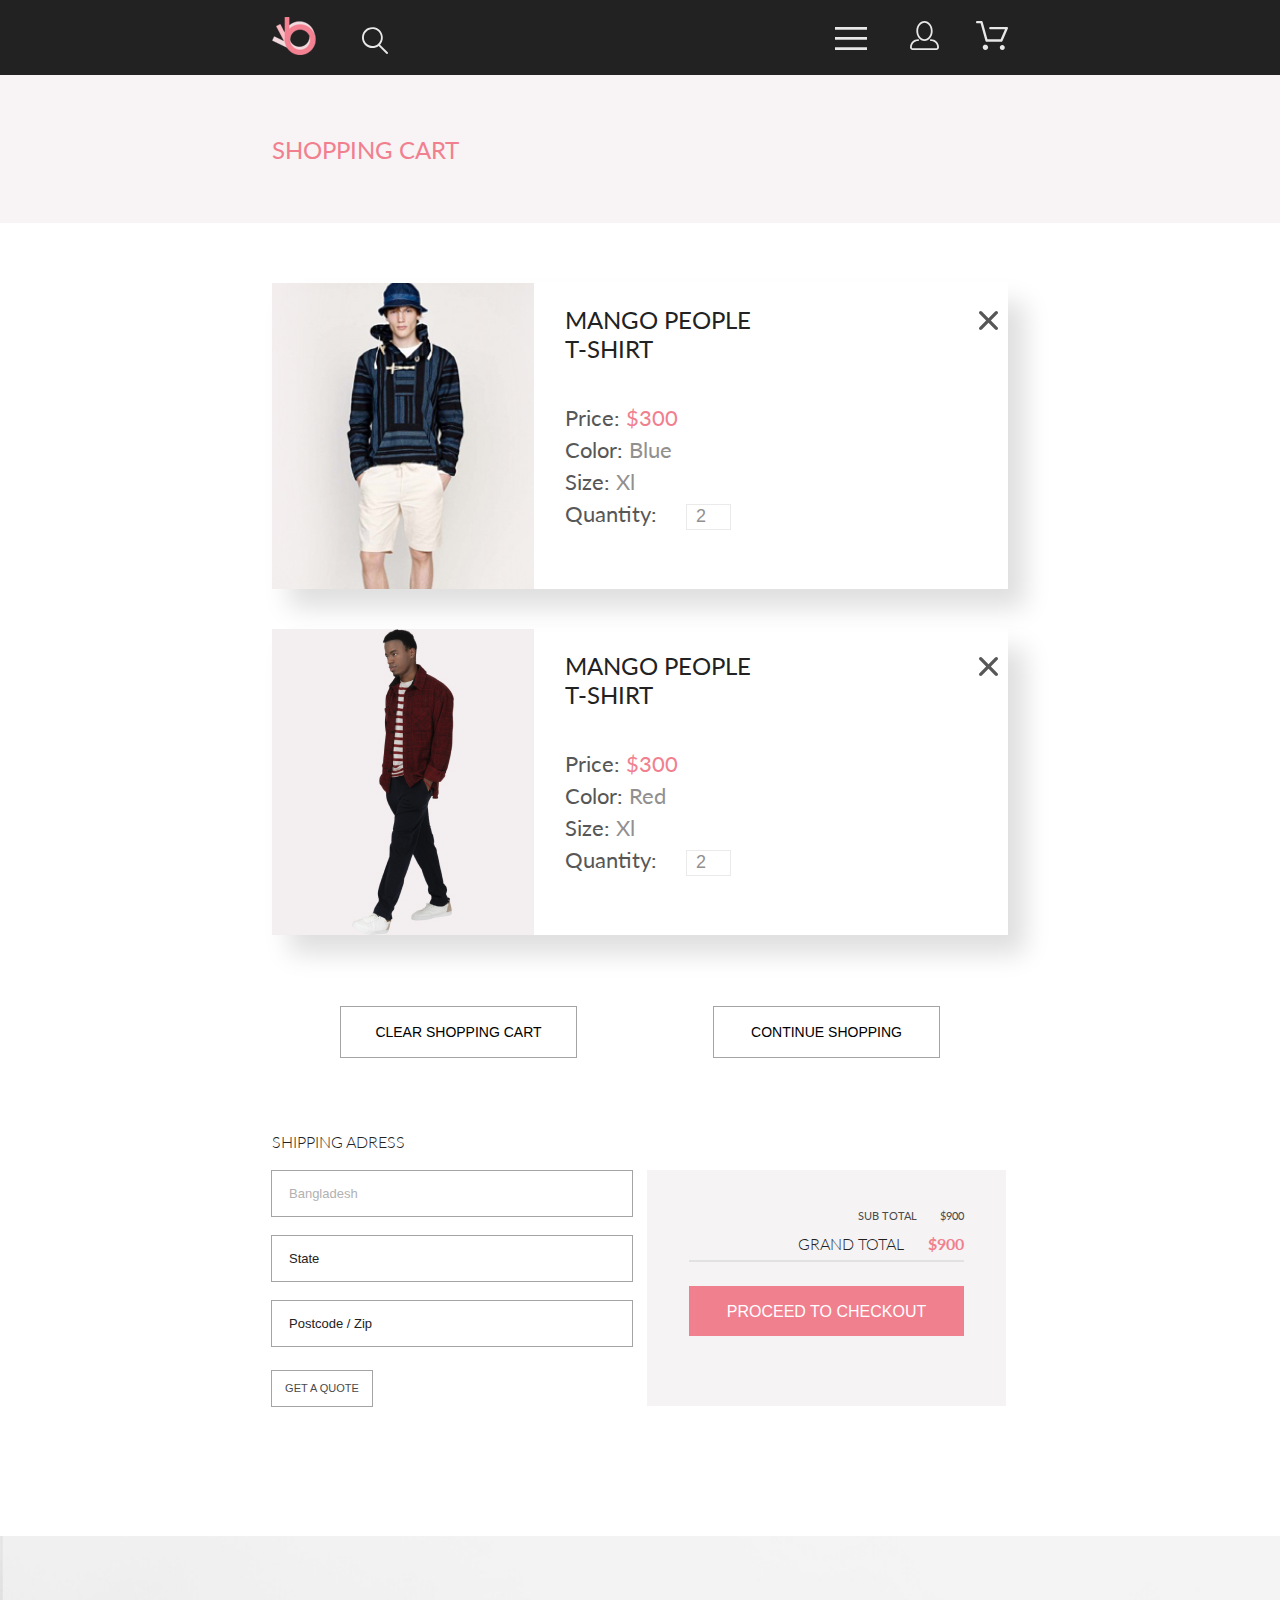
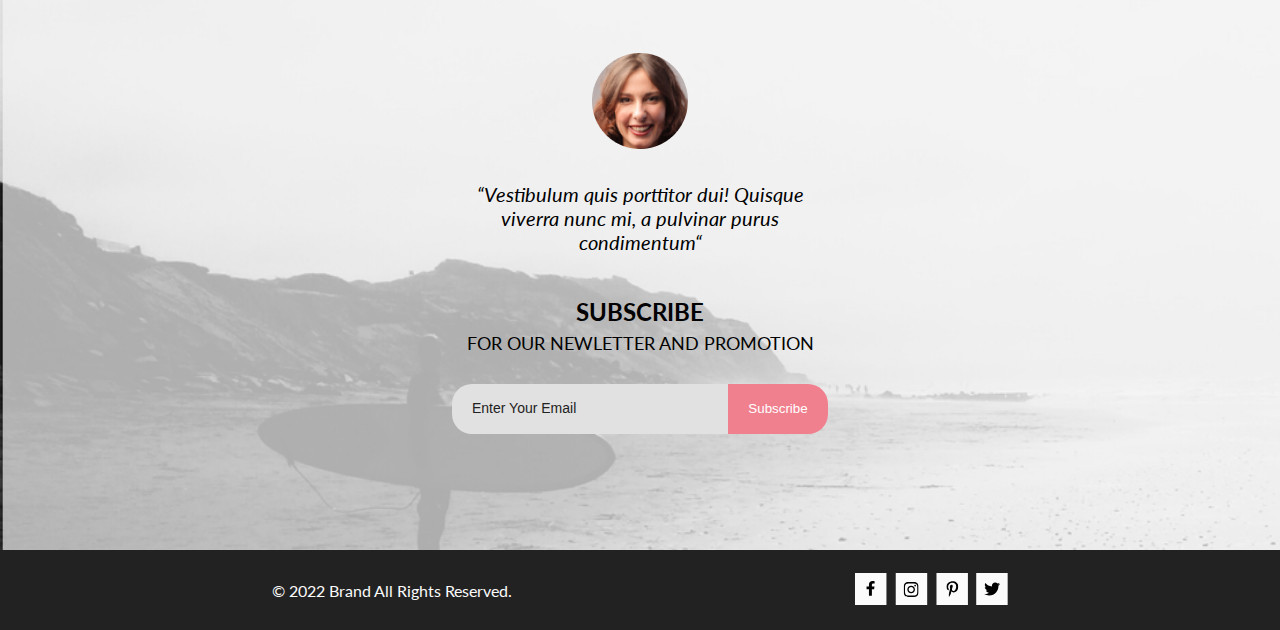
==== commit 4d83cb5b: "Corrections introduced according to validator.w3.org" ====
--- a/pages/cart.html
+++ b/pages/cart.html
@@ -19,7 +19,7 @@
         <div class="container">
             <div class="header__wrap">
                 <div>
-                    <a class="header__logo" href="../index.html" class="geader__logo">
+                    <a class="header__logo" href="../index.html">
                         <svg width="44" height="38" viewBox="0 0 44 38" xmlns="http://www.w3.org/2000/svg"
                             xmlns:xlink="http://www.w3.org/1999/xlink">
                             <rect width="44" height="38" fill="url(#pattern0)" />
@@ -161,7 +161,7 @@
             </section>
             <section class="shopping__order">
                 <h2 class="visually-hidden">Order information</h2>
-                <form class="shopping__form" action="">
+                <form class="shopping__form" action="form.js">
                     <fieldset class="shopping__order-adress">
                         <legend class="shopping__legend">shipping adress</legend>
                         <input class="shopping__input" type="text" id="adress" placeholder="Bangladesh">
@@ -187,23 +187,24 @@
         </section>
     </main>
     <footer>
-        <section class="subscribtion">
-            <h2 class="visually-hidden">Subscribtion field</h2>
+        <section class="subscription">
+            <h2 class="visually-hidden">Subscription field</h2>
             <div class="container">
-                <div class="subscribtion__wrap">
-                    <article class="subscribtion__review">
-                        <img class="subscribtion__review-img" src="../img/author.png" alt="author">
-                        <p class="subscribtion__review-text">“Vestibulum quis porttitor dui! Quisque viverra nunc mi, a
+                <div class="subscription__wrap">
+                    <article class="subscription__review">
+                        <h2 class="subscription__review-title">Subscription review</h2>
+                        <img class="subscription__review-img" src="../img/author.png" alt="author">
+                        <p class="subscription__review-text">“Vestibulum quis porttitor dui! Quisque viverra nunc mi, a
                             pulvinar
                             purus
                             condimentum“</p>
                     </article>
-                    <form class="subscribtion__form" action="">
-                        <h3 class="subscribtion__title">subscribe</h3>
-                        <h4 class="subscribtion__sub-title">for our newletter and promotion</h4>
+                    <form class="subscription__form" action="form.js">
+                        <h3 class="subscription__title">subscribe</h3>
+                        <h4 class="subscription__sub-title">for our newletter and promotion</h4>
                         <label class="visually-hidden" for="email">Email</label>
-                        <input class="subscribtion__input" id="email" type="email"
-                            placeholder="Enter Your Email"><button class="subscribtion__button"
+                        <input class="subscription__input" id="email" type="email"
+                            placeholder="Enter Your Email"><button class="subscription__button"
                             type="submit">Subscribe</button>
                     </form>
                 </div>
@@ -213,7 +214,7 @@
             <h2 class="visually-hidden">Social links</h2>
             <div class="container">
                 <div class="social__wrap">
-                    <p class="social__copyright">&#169 2021 Brand All Rights Reserved.</p>
+                    <p class="social__copyright">&#169; 2022 Brand All Rights Reserved.</p>
                     <ul class="social__list">
                         <li class="social__item">
                             <a href="#">
--- a/styles/css/style.css
+++ b/styles/css/style.css
@@ -155,9 +155,14 @@
   line-height: 17px;
 }
 
+a {
+  text-decoration: none;
+}
+
 .container {
   width: 1140px;
   margin: 0 auto;
+  padding: 0;
 }
 
 .sprite {
@@ -556,7 +561,7 @@
 .products__item {
   max-width: 360px;
   margin-bottom: 30px;
-  background-color: #F1E4E6;
+  background-color: #F8F8F8;
 }
 
 .products__overlay {
@@ -774,7 +779,7 @@
   }
 }
 
-.subscribtion {
+.subscription {
   display: -webkit-box;
   display: -ms-flexbox;
   display: flex;
@@ -783,12 +788,12 @@
   -webkit-box-align: center;
       -ms-flex-align: center;
           align-items: center;
-  background-image: url(../../img/subscribtion-bg.jpg);
+  background-image: url(../../img/subscription-bg.jpg);
   background-size: cover;
   height: 448px;
 }
 
-.subscribtion__wrap {
+.subscription__wrap {
   display: -webkit-box;
   display: -ms-flexbox;
   display: flex;
@@ -797,12 +802,16 @@
           justify-content: space-between;
 }
 
-.subscribtion__review {
+.subscription__review {
   max-width: 360px;
   text-align: center;
 }
 
-.subscribtion__review-text {
+.subscription__review-title {
+  display: none;
+}
+
+.subscription__review-text {
   margin-top: 30px;
   font-size: 20px;
   line-height: 24px;
@@ -810,11 +819,11 @@
   font-style: italic;
 }
 
-.subscribtion__form {
+.subscription__form {
   text-align: center;
 }
 
-.subscribtion__title {
+.subscription__title {
   text-transform: uppercase;
   font-size: 24px;
   line-height: 40px;
@@ -822,7 +831,7 @@
   font-style: normal;
 }
 
-.subscribtion__sub-title {
+.subscription__sub-title {
   text-transform: uppercase;
   font-size: 18px;
   line-height: 30px;
@@ -830,7 +839,7 @@
   font-style: normal;
 }
 
-.subscribtion__input {
+.subscription__input {
   margin: 32px 0 0 0;
   border: none;
   min-width: 256px;
@@ -842,16 +851,16 @@
   transition: outline 700ms;
 }
 
-.subscribtion__input:hover, .subscribtion__input:focus {
+.subscription__input:hover, .subscription__input:focus {
   outline: 1px solid #F1808F;
 }
 
-.subscribtion__input:hover + .subscribtion__button,
-.subscribtion__input:focus + .subscribtion__button {
+.subscription__input:hover + .subscription__button,
+.subscription__input:focus + .subscription__button {
   outline: 1px solid #F1808F;
 }
 
-.subscribtion__input::-webkit-input-placeholder {
+.subscription__input::-webkit-input-placeholder {
   color: #222222;
   font-size: 14px;
   line-height: 17px;
@@ -859,7 +868,7 @@
   font-style: normal;
 }
 
-.subscribtion__input:-ms-input-placeholder {
+.subscription__input:-ms-input-placeholder {
   color: #222222;
   font-size: 14px;
   line-height: 17px;
@@ -867,7 +876,7 @@
   font-style: normal;
 }
 
-.subscribtion__input::-ms-input-placeholder {
+.subscription__input::-ms-input-placeholder {
   color: #222222;
   font-size: 14px;
   line-height: 17px;
@@ -875,7 +884,7 @@
   font-style: normal;
 }
 
-.subscribtion__input::placeholder {
+.subscription__input::placeholder {
   color: #222222;
   font-size: 14px;
   line-height: 17px;
@@ -883,7 +892,7 @@
   font-style: normal;
 }
 
-.subscribtion__button {
+.subscription__button {
   border: none;
   min-width: 100px;
   min-height: 50px;
@@ -894,71 +903,71 @@
   transition: outline 700ms;
 }
 
-.subscribtion__button:hover, .subscribtion__button:active {
+.subscription__button:hover, .subscription__button:active {
   opacity: 0.8;
   cursor: pointer;
 }
 
-.subscribtion__button:active {
+.subscription__button:active {
   -webkit-box-shadow: 0 5px 10px rgba(0, 0, 0, 0.2);
           box-shadow: 0 5px 10px rgba(0, 0, 0, 0.2);
 }
 
 @media (max-width: 1599px) {
-  .subscribtion {
+  .subscription {
     height: 614px;
   }
-  .subscribtion__wrap {
+  .subscription__wrap {
     -webkit-box-orient: vertical;
     -webkit-box-direction: normal;
         -ms-flex-direction: column;
             flex-direction: column;
   }
-  .subscribtion__review {
+  .subscription__review {
     -ms-flex-item-align: center;
         -ms-grid-row-align: center;
         align-self: center;
   }
-  .subscribtion__form {
+  .subscription__form {
     margin: 40px 0 0 0;
   }
-  .subscribtion__title {
+  .subscription__title {
     font-size: 24px;
     line-height: 36px;
     font-weight: 700;
     font-style: normal;
   }
-  .subscribtion__sub-title {
+  .subscription__sub-title {
     font-size: 18px;
     line-height: 27px;
     font-weight: 400;
     font-style: normal;
   }
-  .subscribtion__input {
+  .subscription__input {
     margin: 27px 0 0 0;
   }
 }
 
 @media (max-width: 767px) {
-  .subscribtion__title {
+  .subscription__title {
     font-size: 24px;
     line-height: 36px;
     font-weight: 700;
     font-style: normal;
   }
-  .subscribtion__sub-title {
+  .subscription__sub-title {
     font-size: 14px;
     line-height: 21px;
     font-weight: 400;
     font-style: normal;
   }
-  .subscribtion__form {
+  .subscription__form {
     margin: 60px 0 0 0;
   }
-  .subscribtion__input {
+  .subscription__input {
     min-width: 200px;
   }
-  .subscribtion__button {
+  .subscription__button {
     min-width: 70px;
   }
 }
@@ -1049,7 +1058,7 @@
 
 .breadcrumb {
   min-height: 148px;
-  background: #E5E5E5;
+  background: #F8F3F4;
   display: -webkit-box;
   display: -ms-flexbox;
   display: flex;
@@ -1067,9 +1076,56 @@
   color: #F1808F;
 }
 
+.breadcrumb__wrap {
+  display: -webkit-box;
+  display: -ms-flexbox;
+  display: flex;
+  -webkit-box-pack: justify;
+      -ms-flex-pack: justify;
+          justify-content: space-between;
+  -webkit-box-align: center;
+      -ms-flex-align: center;
+          align-items: center;
+}
+
+.breadcrumb__item {
+  display: inline;
+  text-transform: uppercase;
+  font-size: 14px;
+  line-height: 17px;
+  font-weight: 300;
+  font-style: normal;
+  color: #636363;
+  cursor: pointer;
+}
+
+.breadcrumb__item::after {
+  content: ' /';
+}
+
+.breadcrumb__item-active {
+  display: inline;
+  text-transform: uppercase;
+  font-size: 14px;
+  line-height: 17px;
+  font-weight: 700;
+  font-style: normal;
+  color: #F1808F;
+  cursor: pointer;
+}
+
 @media (max-width: 767px) {
   .breadcrumb__title {
     text-align: center;
+  }
+  .breadcrumb__wrap {
+    -webkit-box-orient: vertical;
+    -webkit-box-direction: normal;
+        -ms-flex-direction: column;
+            flex-direction: column;
+  }
+  .breadcrumb__nav {
+    margin: 32px 0 0 0;
   }
 }
 
@@ -1798,4 +1854,344 @@
     margin: 48px 0 0 0;
   }
 }
+
+.dropdown-menu {
+  min-width: 7rem;
+}
+
+.dropdown-item {
+  color: #6F6E6E;
+  -webkit-transition: color 500ms;
+  transition: color 500ms;
+}
+
+.dropdown-item:hover {
+  color: #F1808F;
+}
+
+.catalog-filters__header {
+  display: none;
+}
+
+.catalog-filters__wrap {
+  display: -ms-grid;
+  display: grid;
+  -ms-grid-columns: (1fr)[3];
+      grid-template-columns: repeat(3, 1fr);
+}
+
+.catalog-filters__button {
+  width: 80px;
+  padding: 0;
+  background-color: transparent;
+  border: none;
+}
+
+.catalog-filters__menu-item {
+  display: block;
+  text-transform: uppercase;
+  font-size: 14px;
+  line-height: 40px;
+  font-weight: 400;
+  font-style: normal;
+  color: #6F6E6E;
+  margin: 9px 0 9px 16px;
+  position: relative;
+  -webkit-transition: color 600ms;
+  transition: color 600ms;
+}
+
+.catalog-filters__menu-item-active {
+  color: #F1808F;
+}
+
+.catalog-filters__menu-item:hover {
+  color: #F1808F;
+}
+
+.catalog-filters__menu-item::before {
+  content: ' ';
+  width: 5px;
+  height: 100%;
+  background: #F1808F;
+  position: absolute;
+  left: -11px;
+}
+
+.catalog-filters__title {
+  text-transform: uppercase;
+  color: black;
+  font-size: 14px;
+  line-height: 17px;
+  font-weight: 700;
+  font-style: normal;
+  -webkit-transition: color 700ms;
+  transition: color 700ms;
+}
+
+.catalog-filters__title-wrap:hover .catalog-filters__title {
+  color: #F1808F;
+}
+
+.catalog-filters__title-wrap:focus .catalog-filters__title,
+.catalog-filters__title-wrap:active .catalog-filters__title {
+  color: #F1808F;
+}
+
+.catalog-filters__icon {
+  width: 15px;
+  height: 10px;
+  margin: 0 0 0 5px;
+  -webkit-transition: fill 700ms;
+  transition: fill 700ms;
+}
+
+.catalog-filters__title-wrap:hover .catalog-filters__icon {
+  fill: #F1808F;
+}
+
+.catalog-filters__title-wrap:focus .catalog-filters__icon,
+.catalog-filters__title-wrap:active .catalog-filters__icon {
+  fill: #F1808F;
+}
+
+.catalog-filters__filter-menu {
+  min-width: 20rem;
+}
+
+.catalog-filters__sort-item {
+  margin: 0 0 0 30px;
+}
+
+.catalog-filters__sort-item .dropdown-toggle {
+  text-transform: uppercase;
+  color: #6F6E6E;
+  font-size: 14px;
+  line-height: 17px;
+  font-weight: 400;
+  font-style: normal;
+  -webkit-transition: color 700ms;
+  transition: color 700ms;
+}
+
+.catalog-filters__sort-item:hover .dropdown-toggle {
+  color: #F1808F;
+}
+
+.catalog-filters__sort-item .dropdown-toggle:focus,
+.catalog-filters__sort-item .dropdown-toggle:active {
+  color: #F1808F;
+}
+
+@media (max-width: 1599px) {
+  .catalog-filters__wrap {
+    -ms-grid-columns: (1fr)[2];
+        grid-template-columns: repeat(2, 1fr);
+  }
+}
+
+@media (max-width: 767px) {
+  .catalog-filters__title {
+    display: none;
+  }
+  .catalog-filters__icon {
+    width: 38px;
+    height: 25px;
+    margin: 0;
+  }
+  .catalog-filters__sort-item {
+    margin: 0 0 0 23px;
+  }
+  .catalog-filters__sort-item .dropdown-toggle {
+    font-size: 12px;
+    line-height: 15px;
+    font-weight: 400;
+    font-style: normal;
+  }
+}
+
+.catalog-grid {
+  margin-bottom: 96px;
+  display: -webkit-box;
+  display: -ms-flexbox;
+  display: flex;
+  -webkit-box-pack: center;
+      -ms-flex-pack: center;
+          justify-content: center;
+}
+
+.catalog-grid__list {
+  display: -ms-grid;
+  display: grid;
+  -ms-grid-columns: (1fr)[3];
+      grid-template-columns: repeat(3, 1fr);
+  -webkit-box-pack: justify;
+      -ms-flex-pack: justify;
+          justify-content: space-between;
+  grid-row-gap: 10px;
+  grid-column-gap: 30px;
+  margin-top: 48px;
+}
+
+.catalog-grid__item {
+  max-width: 360px;
+  background-color: #F8F8F8;
+}
+
+.catalog-grid__overlay {
+  position: relative;
+}
+
+.catalog-grid__overlay:before {
+  content: '';
+  width: 100%;
+  height: 100%;
+  background: rgba(0, 0, 0, 0.2);
+  position: absolute;
+  top: 0;
+}
+
+.catalog-grid__add-button {
+  cursor: pointer;
+  position: absolute;
+  top: 50%;
+  left: 50%;
+  -webkit-transform: translate(-50%, -50%);
+          transform: translate(-50%, -50%);
+  background: transparent;
+  border: 1px solid white;
+  display: -webkit-box;
+  display: -ms-flexbox;
+  display: flex;
+  -webkit-box-pack: center;
+      -ms-flex-pack: center;
+          justify-content: center;
+  -webkit-box-align: center;
+      -ms-flex-align: center;
+          align-items: center;
+  padding: 5px 13px;
+  -webkit-transition: background-color 700ms;
+  transition: background-color 700ms;
+}
+
+.catalog-grid__add-button:hover, .catalog-grid__add-button:focus {
+  background: rgba(241, 128, 143, 0.2);
+}
+
+.catalog-grid__add-button:active {
+  -webkit-box-shadow: 0 5px 10px rgba(0, 0, 0, 0.2);
+          box-shadow: 0 5px 10px rgba(0, 0, 0, 0.2);
+}
+
+.catalog-grid__add-link {
+  margin: 0 0 0 10px;
+  text-decoration: none;
+  font-size: 14px;
+  line-height: 17px;
+  font-weight: 400;
+  font-style: normal;
+  color: #FBFBFB;
+}
+
+.catalog-grid__add-link:hover {
+  color: white;
+}
+
+.catalog-grid__overlay:before, .catalog-grid__add-button {
+  display: none;
+}
+
+.catalog-grid__item:hover .catalog-grid__overlay:before,
+.catalog-grid__item:hover .catalog-grid__add-button {
+  display: -webkit-box;
+  display: -ms-flexbox;
+  display: flex;
+}
+
+.catalog-grid__wrap {
+  display: -webkit-box;
+  display: -ms-flexbox;
+  display: flex;
+  -webkit-box-orient: vertical;
+  -webkit-box-direction: normal;
+      -ms-flex-direction: column;
+          flex-direction: column;
+  padding-left: 18px;
+}
+
+.catalog-grid__item-title {
+  text-transform: uppercase;
+  font-size: 13px;
+  line-height: 16px;
+  font-weight: 400;
+  font-style: normal;
+  margin: 24px 0 0 0;
+}
+
+.catalog-grid__item-description {
+  color: #5D5D5D;
+  max-width: 314px;
+  font-size: 14px;
+  line-height: 17px;
+  font-weight: 300;
+  font-style: normal;
+  margin: 13px 0 0 0;
+}
+
+.catalog-grid__item-link {
+  color: #F1808F;
+  text-decoration: none;
+  font-size: 16px;
+  line-height: 19px;
+  font-weight: 400;
+  font-style: normal;
+  margin: 18px 0 20px 0;
+}
+
+.catalog-grid__item-link:hover {
+  color: #F1808F;
+}
+
+.catalog-grid__button {
+  width: 211px;
+  height: 47px;
+  color: #F1808F;
+  border: 1px solid #FF6A6A;
+  background-color: transparent;
+  font-size: 16px;
+  line-height: 19px;
+  font-weight: 400;
+  font-style: normal;
+  margin: 10px 0 0 0;
+  -webkit-transition: color 700ms, background-color 700ms;
+  transition: color 700ms, background-color 700ms;
+}
+
+.catalog-grid__button:hover, .catalog-grid__button:focus {
+  color: #FFF;
+  background-color: #F1808F;
+  cursor: pointer;
+}
+
+.catalog-grid__button:active {
+  -webkit-transform: translateY(-1px);
+          transform: translateY(-1px);
+  -webkit-box-shadow: 0 5px 10px rgba(0, 0, 0, 0.2);
+          box-shadow: 0 5px 10px rgba(0, 0, 0, 0.2);
+}
+
+@media (max-width: 1599px) {
+  .catalog-grid__list {
+    -ms-grid-columns: (1fr)[2];
+        grid-template-columns: repeat(2, 1fr);
+    grid-column-gap: 16px;
+  }
+}
+
+@media (max-width: 767px) {
+  .catalog-grid__list {
+    -ms-grid-columns: (1fr)[1];
+        grid-template-columns: repeat(1, 1fr);
+  }
+}
 /*# sourceMappingURL=style.css.map */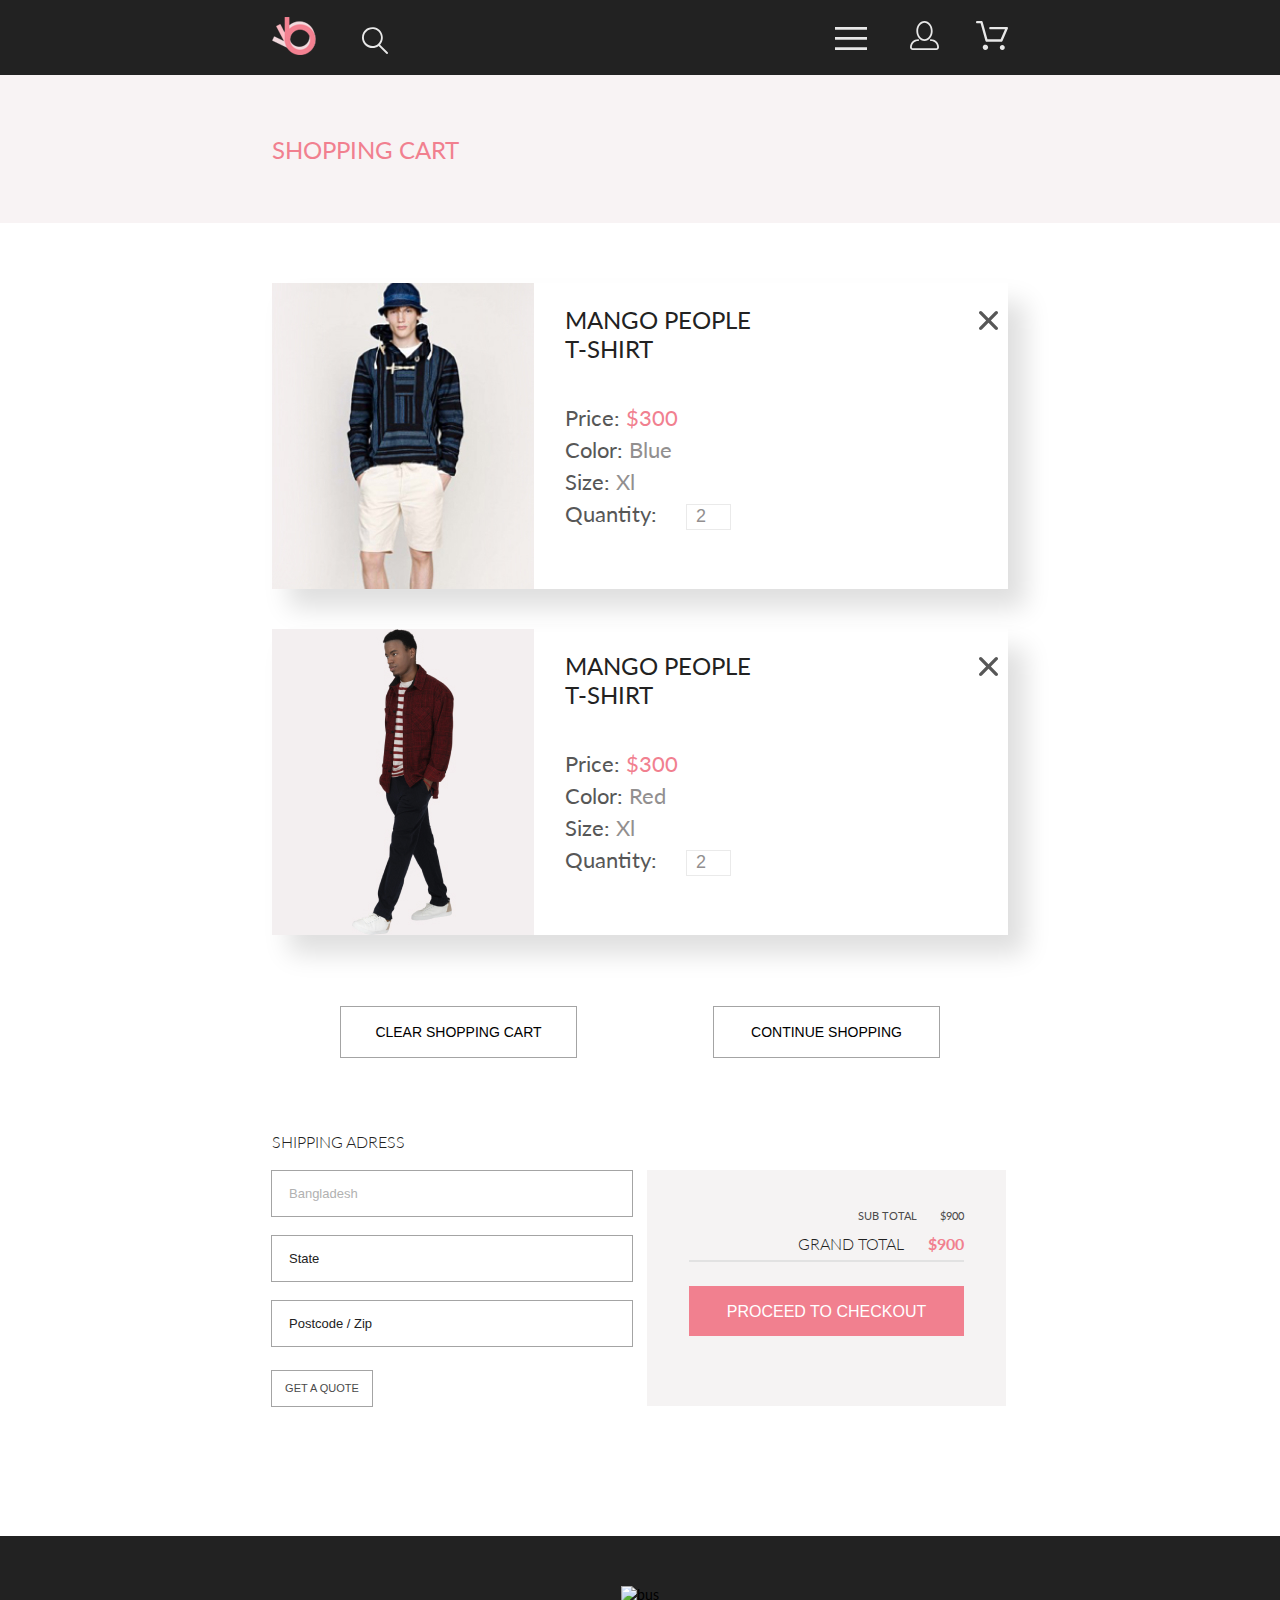
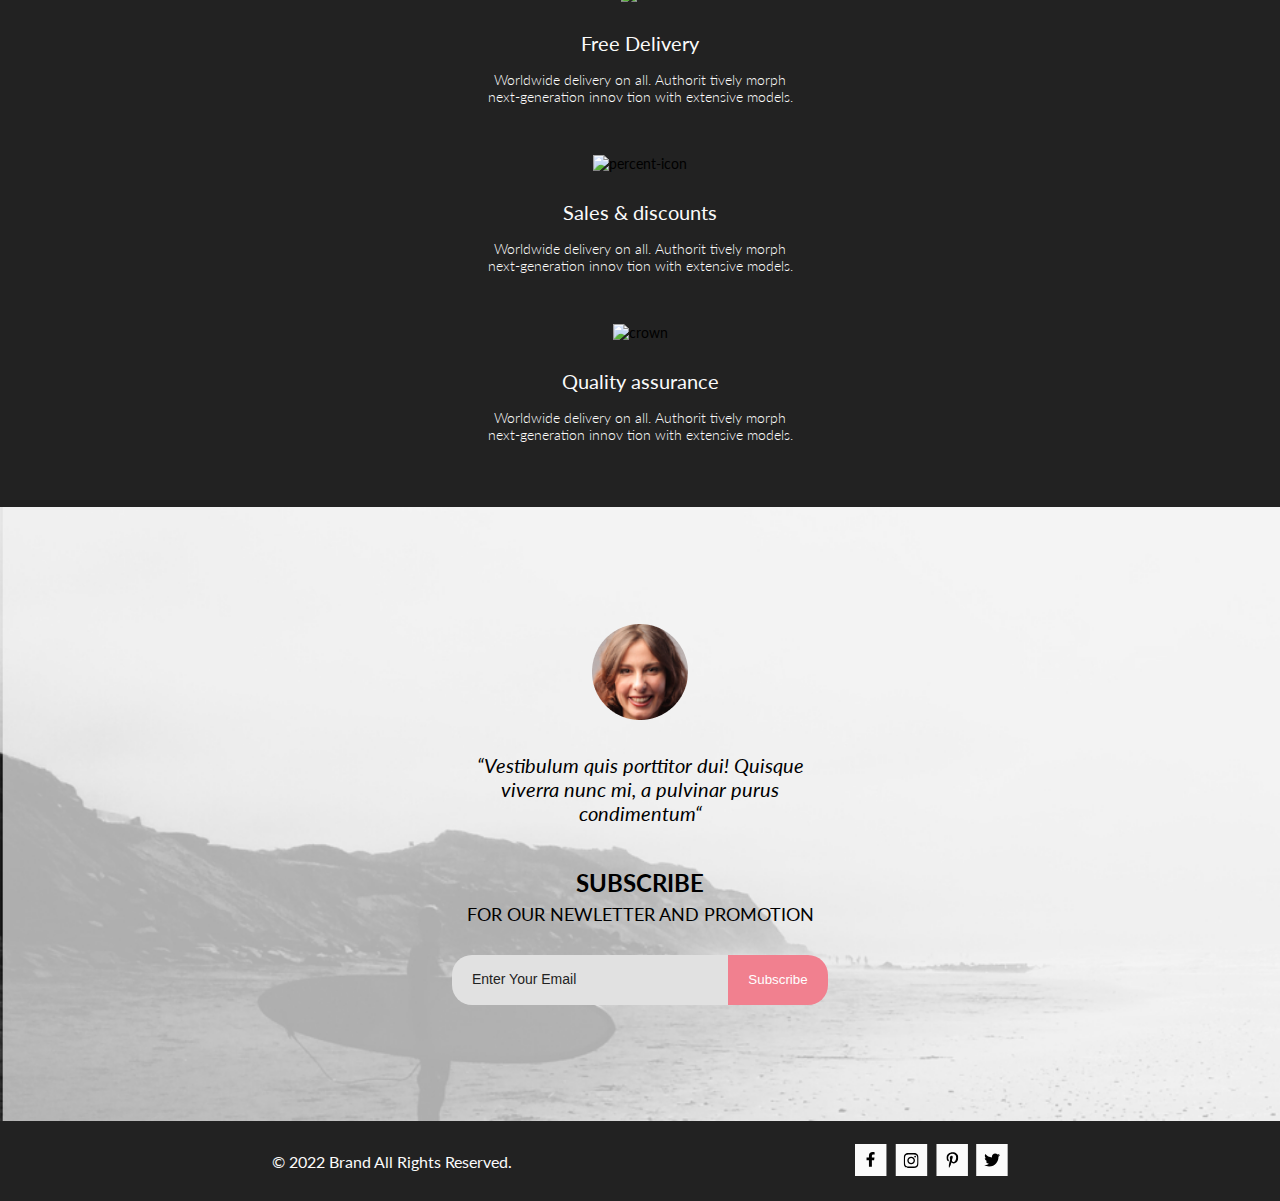
==== commit 1a2ce2c8: "Added advantages block" ====
--- a/pages/cart.html
+++ b/pages/cart.html
@@ -187,6 +187,37 @@
         </section>
     </main>
     <footer>
+        <section class="advantages">
+            <h2 class="visually-hidden">Advantages</h2>
+            <div class="container">
+                <div class="advantages__wrap">
+                    <ul class="advantages__list">
+                        <li class="advantages__item">
+                            <img class="advantages__item-icon" src="../img/bus.svg" alt="bus" height="40">
+                            <h3 class="advantages__item-title">Free Delivery</h3>
+                            <p class="advantages__item-text">Worldwide delivery on all. Authorit tively morph
+                                next&#8209;generation innov tion with extensive
+                                models.</p>
+                        </li>
+                        <li class="advantages__item">
+                            <img class="advantages__item-icon" src="../img/percent-icon.svg" alt="percent-icon"
+                                width="40" height="40">
+                            <h3 class="advantages__item-title">Sales & discounts</h3>
+                            <p class="advantages__item-text">Worldwide delivery on all. Authorit tively morph
+                                next&#8209;generation innov tion with extensive
+                                models.</p>
+                        </li>
+                        <li class="advantages__item">
+                            <img class="advantages__item-icon" src="../img/crown.svg" alt="crown" height="40">
+                            <h3 class="advantages__item-title">Quality assurance</h3>
+                            <p class="advantages__item-text">Worldwide delivery on all. Authorit tively morph
+                                next&#8209;generation innov tion with extensive
+                                models.</p>
+                        </li>
+                    </ul>
+                </div>
+            </div>
+        </section>
         <section class="subscription">
             <h2 class="visually-hidden">Subscription field</h2>
             <div class="container">
--- a/styles/css/style.css
+++ b/styles/css/style.css
@@ -1888,6 +1888,7 @@
 }
 
 .catalog-filters__menu-item {
+  cursor: pointer;
   display: block;
   text-transform: uppercase;
   font-size: 14px;
@@ -1899,6 +1900,10 @@
   position: relative;
   -webkit-transition: color 600ms;
   transition: color 600ms;
+  -webkit-user-select: none;
+     -moz-user-select: none;
+      -ms-user-select: none;
+          user-select: none;
 }
 
 .catalog-filters__menu-item-active {
